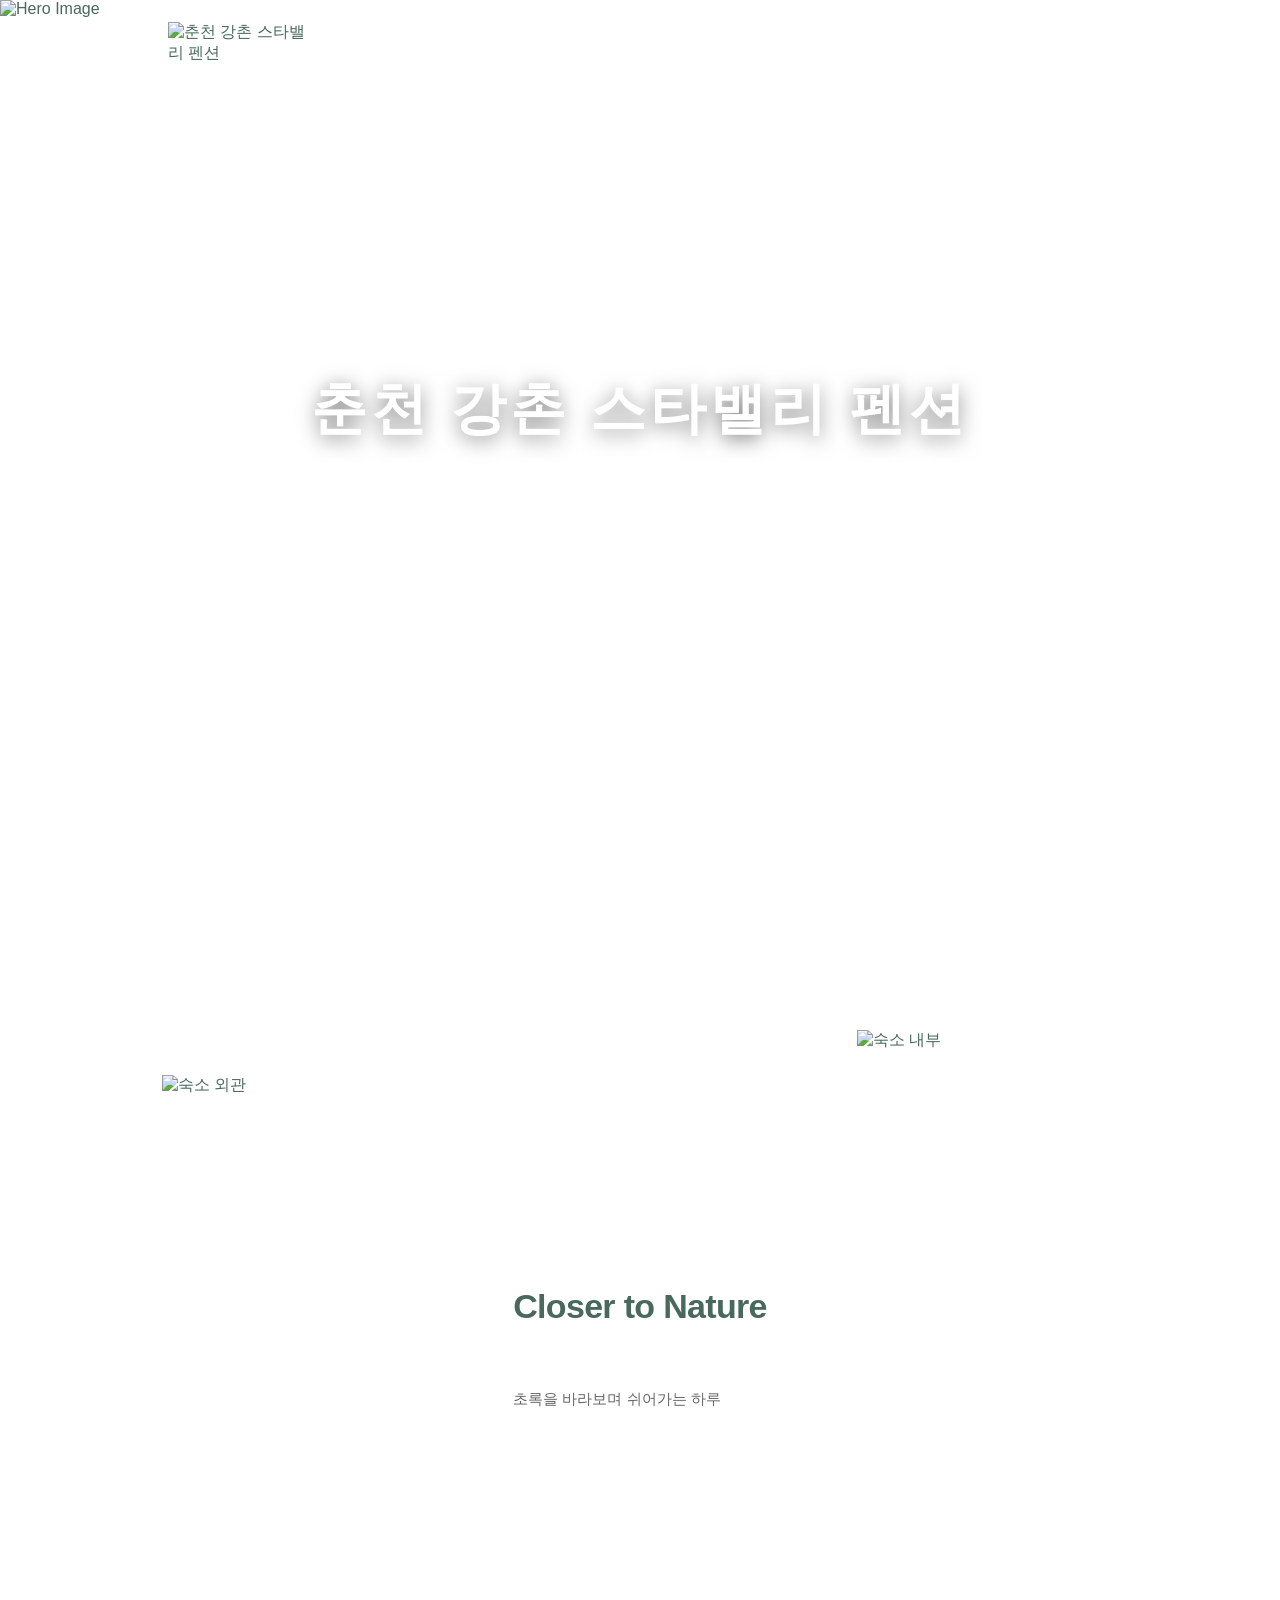
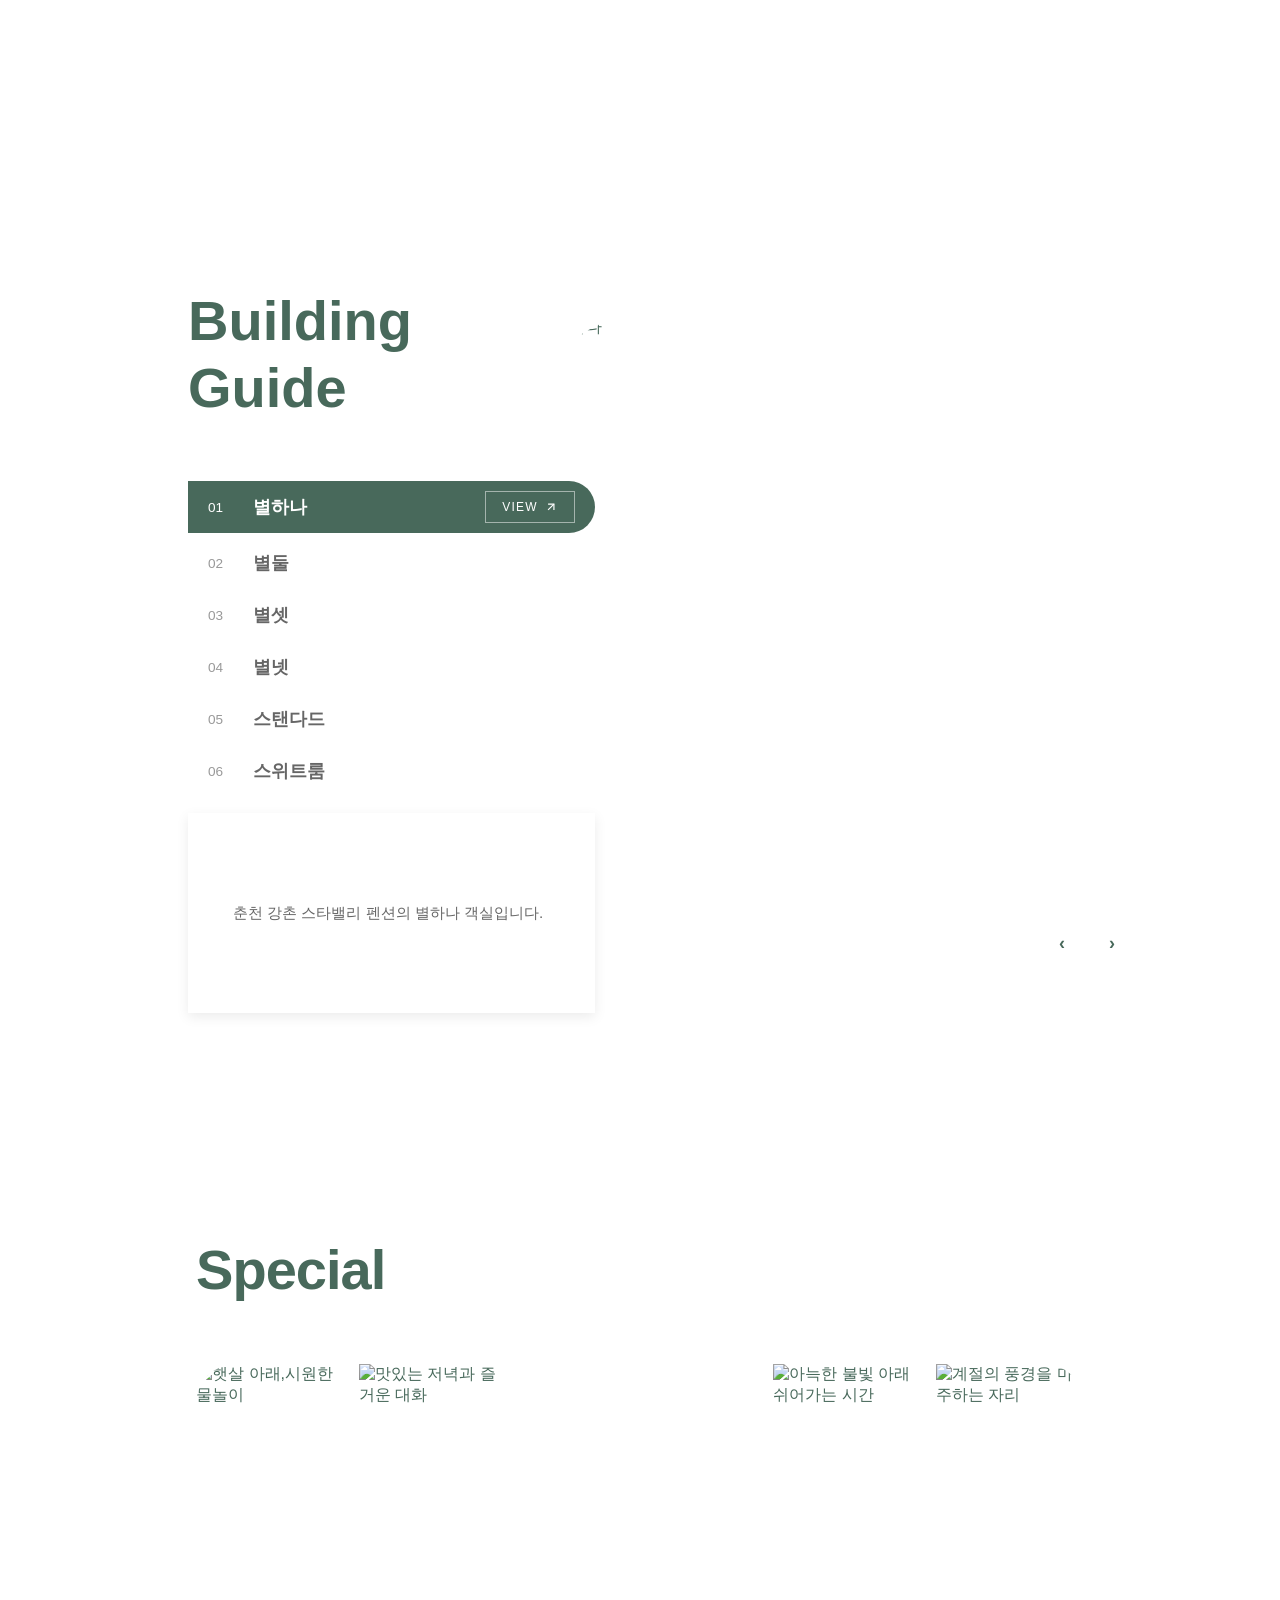
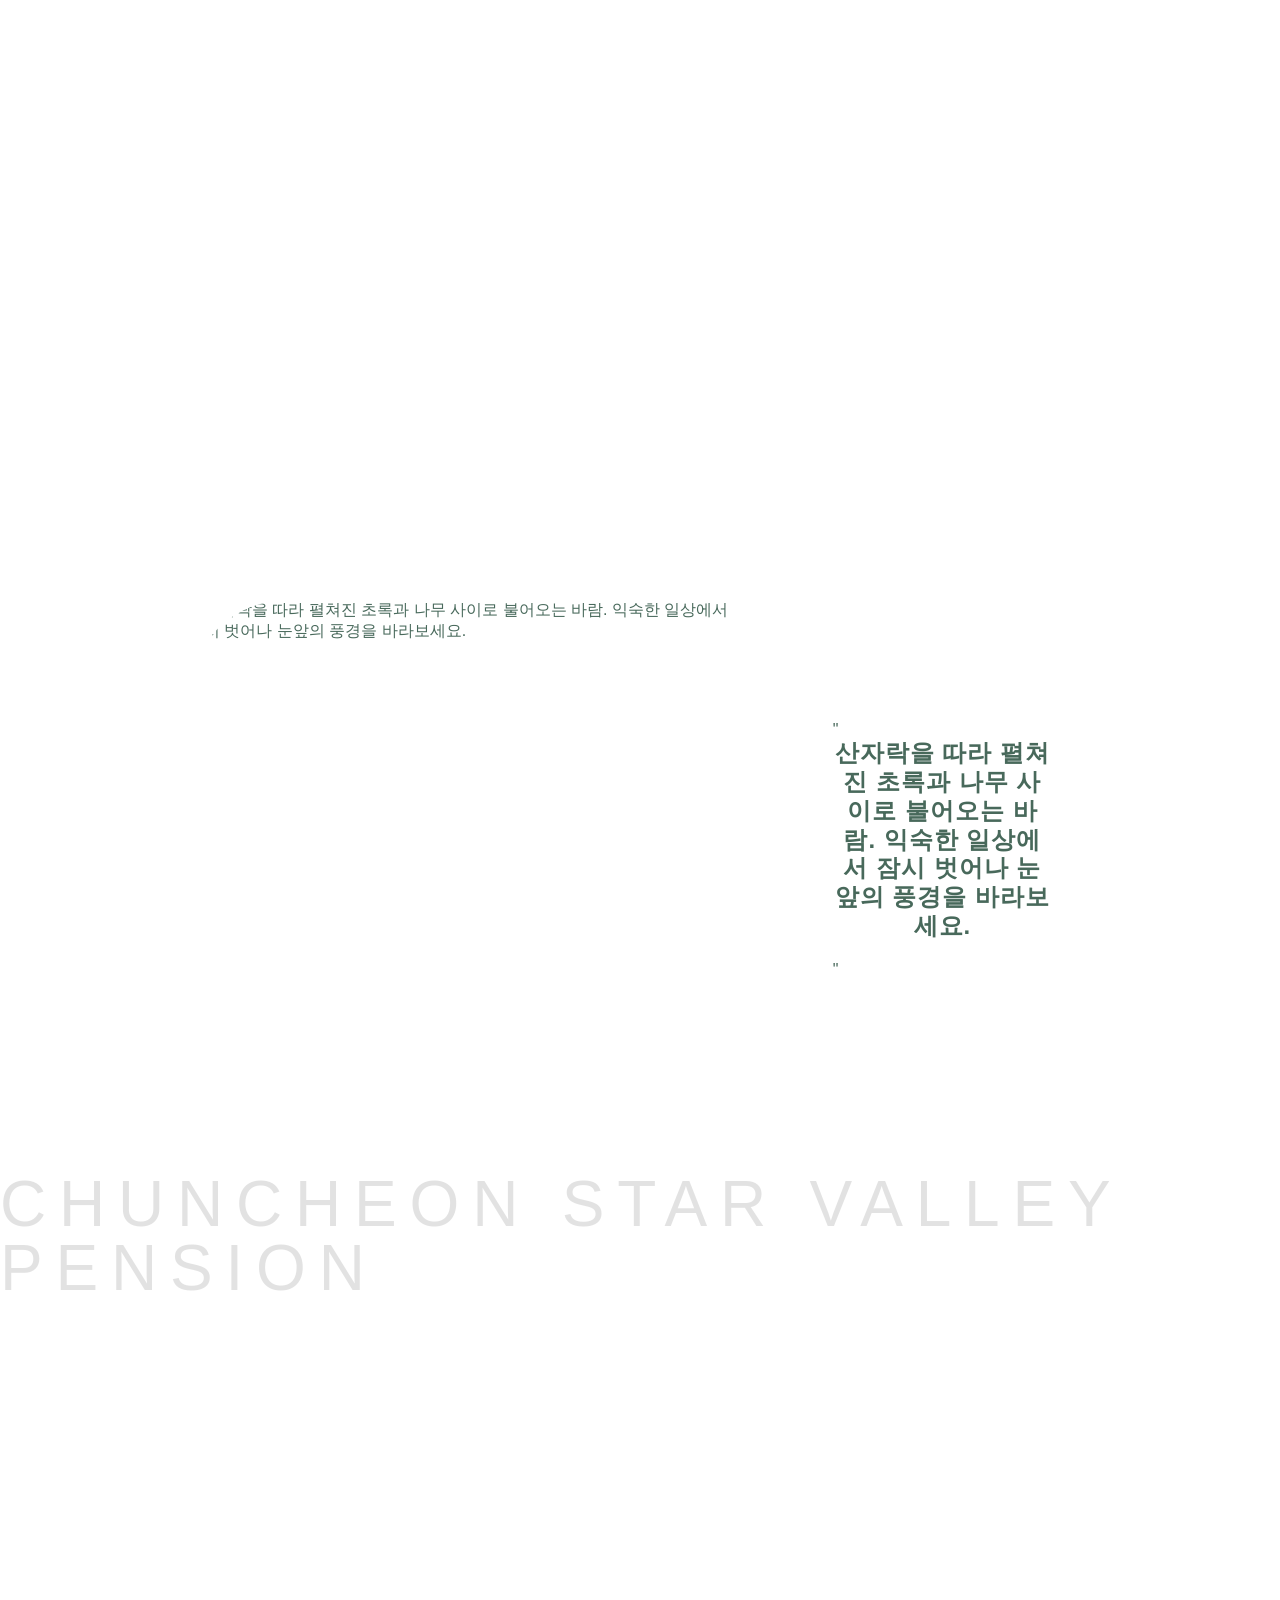
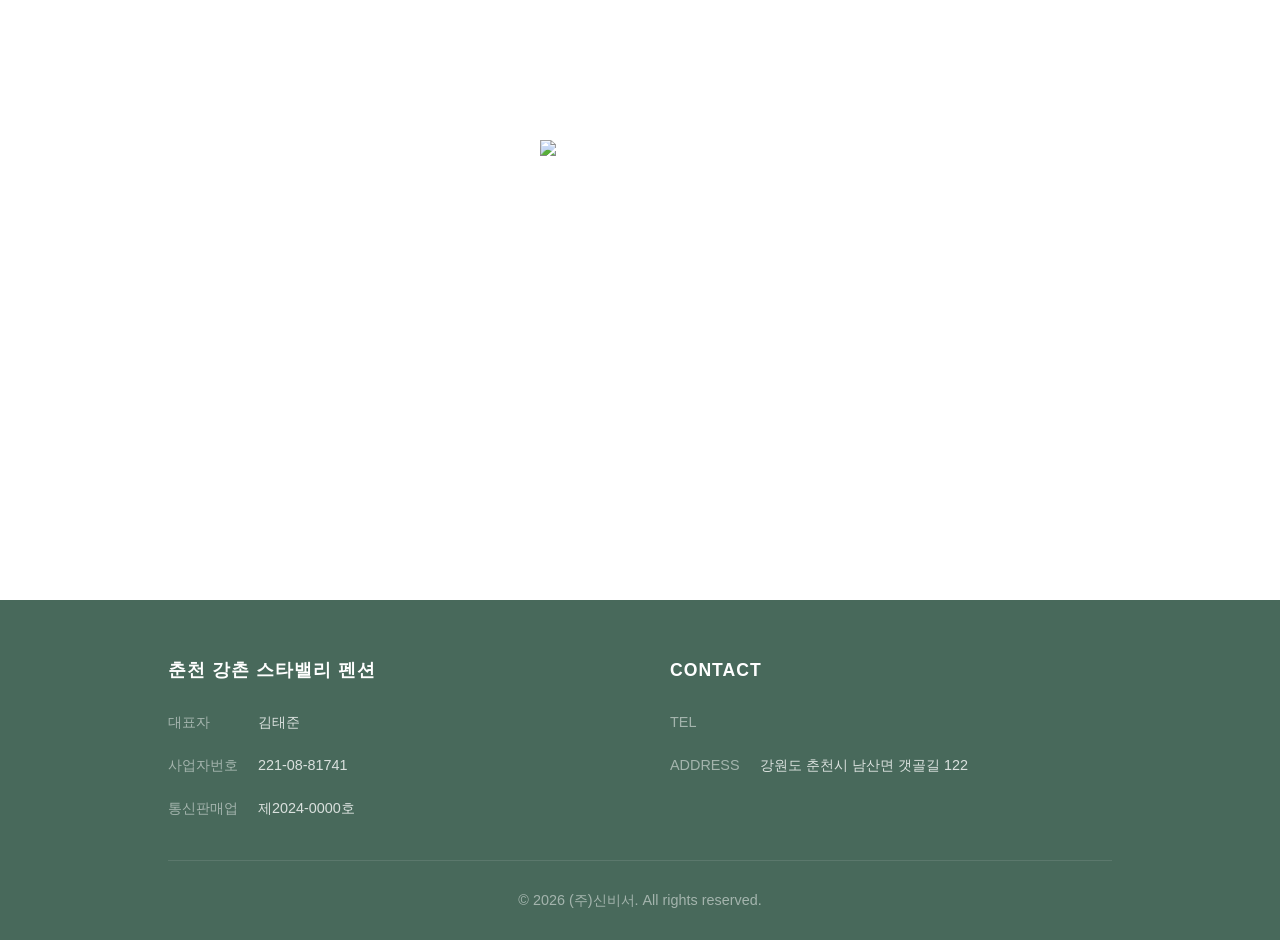
==== index.html @ 16bdb4c7 "Deploy site files" ====
<!DOCTYPE html>
<html lang="ko">
<head>
    <meta charset="UTF-8">
    <meta name="viewport" content="width=device-width, initial-scale=1.0">
    <title>춘천 강촌 스타밸리 펜션 - 홈</title>
    <meta name="description" content="넓은 야외 수영장과 독채 바베큐 시설을 갖추어, 가족이나 연인, 단체 모임 모두가 유로운 휴식을 즐길 수 있는 강촌 휴양 펜션, 춘천 강촌스타">
    <meta name="keywords" content="">
    <!-- Preload critical resources -->
    <link rel="preload" href="styles/common.css" as="style">
    <link rel="preload" href="styles/index.css" as="style">

    <!-- Stylesheets -->
    <link rel="stylesheet" href="styles/common.css">
    <link rel="stylesheet" href="styles/index.css">
    <link rel="stylesheet" href="styles/theme.css">
    <link rel="stylesheet" href="styles/popup.css">

  <!-- Open Graph Meta Tags for Social Media -->
  <meta property="og:type" content="website" />
  <meta property="og:title" content="춘천 강촌 스타밸리 펜션 - 홈" />
  <meta property="og:description" content="넓은 야외 수영장과 독채 바베큐 시설을 갖추어, 가족이나 연인, 단체 모임 모두가 유로운 휴식을 즐길 수 있는 강촌 휴양 펜션, 춘천 강촌스타" />
  <meta property="og:image" content="https://bookingplay-media.s3.amazonaws.com/item_images/2026/10/29/dr4b1Txm3DKJ.jpg" />
  <meta property="og:url" content="https://starvalley.kr" />

  <!-- Twitter Card Meta Tags -->
  <meta name="twitter:card" content="summary_large_image" />
  <meta name="twitter:title" content="춘천 강촌 스타밸리 펜션 - 홈" />
  <meta name="twitter:description" content="넓은 야외 수영장과 독채 바베큐 시설을 갖추어, 가족이나 연인, 단체 모임 모두가 유로운 휴식을 즐길 수 있는 강촌 휴양 펜션, 춘천 강촌스타" />
  <meta name="twitter:image" content="https://bookingplay-media.s3.amazonaws.com/item_images/2026/10/29/dr4b1Txm3DKJ.jpg" />
  <meta name="naver-site-verification" content="297ee3b258ca4d5e7b460227dcd4e151d84960c4" />
</head>
<body>
    <!-- Include Header -->
    <div id="header-placeholder"></div>

    <!-- Section Navigation -->
    <nav class="section-nav">
        <button class="section-dot active" data-section="0" aria-label="Hero Section"></button>
        <button class="section-dot" data-section="1" aria-label="Essence Section"></button>
        <button class="section-dot" data-section="2" aria-label="Room Preview"></button>
        <button class="section-dot" data-section="3" aria-label="Special Offers"></button>
        <button class="section-dot" data-section="4" aria-label="Signature"></button>
        <button class="section-dot" data-section="5" aria-label="Closing"></button>
    </nav>

    <!-- Mobile Floating Book Now Button -->
    <button class="mobile-floating-book-btn" aria-label="Book Now">
        <svg width="24" height="24" viewBox="0 0 24 24" fill="none" xmlns="http://www.w3.org/2000/svg">
            <rect x="3" y="4" width="18" height="18" rx="2" stroke="currentColor" stroke-width="2"/>
            <path d="M3 9H21" stroke="currentColor" stroke-width="2"/>
            <path d="M8 2V6" stroke="currentColor" stroke-width="2" stroke-linecap="round"/>
            <path d="M16 2V6" stroke="currentColor" stroke-width="2" stroke-linecap="round"/>
        </svg>
    </button>

    <!-- 메인 소개 섹션 custom-field -->
    <section class="hero-section">
        <!-- Background Images Slider with Fade Animation -->
        <div class="hero-background">
            <div class="hero-slider" id="hero-slider">
                <!-- Hero slides will be dynamically generated here -->
            </div>
            <div class="hero-image-overlay"></div>
        </div>
        <!-- Hero Content -->
        <div class="hero-content" id="hero-content">
            <div class="hero-text">
                <div class="brand-name" id="brand-name">
                    <h4 class="brand-title" data-property-name></h4>
                    <div class="brand-divider"></div>
                    <p class="brand-subtitle" data-property-name-en></p>
                </div>
            </div>
        </div>
        <div class="hero-slider-progress">
            <div class="hero-slider-nav">
                <button class="hero-slider-arrow prev" id="hero-prev"></button>
                <span class="hero-slider-current">01</span>
                <div class="hero-slider-line">
                    <div class="hero-slider-line-fill"></div>
                </div>
                <span class="hero-slider-total">03</span>
                <button class="hero-slider-arrow next" id="hero-next"></button>
            </div>
        </div>
    </section>

    <!-- 핵심 메세지 섹션 custom-field -->
    <section class="essence-section main-content-fade-in">
        <div class="essence-wrapper">
            <!-- Left Large Image -->
            <div class="essence-left-image" data-essence-image-0>
                <img src="" alt="숙소 외관" loading="lazy">
            </div>

            <!-- Center Text Content -->
            <div class="essence-center-content">
                <h2 class="essence-title" data-essence-title></h2>
                <div class="essence-spacing"></div>
                <p class="essence-description" data-essence-description></p>
            </div>

            <!-- Right Top Small Image -->
            <div class="essence-right-image" data-essence-image-1>
                <img src="" alt="숙소 내부" loading="lazy">
            </div>
        </div>
    </section>

    <!-- 객실 프리뷰 섹션 -->
    <section class="room-preview-section main-content-fade-in">
        <div class="room-preview-container">
            <div class="room-preview-left">
                <div class="room-preview-header">
                    <h2 class="room-preview-title" data-room-preview-title>Building Guide</h2>
                </div>
                <div class="room-tabs" data-room-tabs>
                    <!-- Room tabs will be dynamically generated here -->
                </div>
                <div class="room-tabs-descs" data-room-descriptions>
                    <!-- Room descriptions will be dynamically generated here -->
                </div>
            </div>
            <div class="room-preview-right">
                <div class="room-images" data-room-images>
                    <!-- Room image sliders will be dynamically generated here -->
                </div>
            </div>
        </div>
    </section>

    <!-- 갤러리 섹션 custom-field -->
    <section class="experience-gallery-section main-content-fade-in">
        <div class="experience-container">
            <!-- Title Area -->
            <div class="experience-header">
                <h2 class="experience-title" data-gallery-title>Special Offers</h2>
            </div>

            <!-- Images Accordion Area -->
            <div class="experience-images-wrapper" data-gallery-images>
                <!-- Gallery images will be dynamically generated here -->
            </div>
        </div>
    </section>

    <!-- 특색 섹션  custom-field -->
    <section class="signature-section main-content-fade-in">
        <div class="gallery-property-english-name" data-property-name-en></div>
        <div class="signature-container">
            <!-- Slider Wrapper -->
            <div class="signature-slider">
                <div class="signature-slider-track" data-signature-slides>
                    <!-- Signature slides will be dynamically generated here -->
                </div>
            </div>
        </div>
    </section>

    <!-- 마무리 섹션 custom-field -->
    <section class="index-closing">
        <img
             data-closing-image
             src=""
             alt="마무리 섹션 이미지"
             loading="lazy">
        <div class="index-closing-overlay">
            <div class="index-closing-text">
                <img data-closing-logo src="" alt="로고" class="closing-logo">
            </div>
        </div>
    </section>

    <!-- Popup System -->
    <div id="popup-container"></div>

    <!-- Include ImageWithFallback script -->
    <script src="js/image-with-fallback.js"></script>

    <!-- Preview Handler for Admin Integration -->
    <script src="js/preview-handler.js"></script>

    <!-- Image Helpers -->
    <script src="js/image-helpers.js"></script>

    <!-- Base Data Mapper -->
    <script src="js/data-mapper/core/base-mapper.js"></script>

    <!-- Index Page Mapper -->
    <script src="js/data-mapper/pages/index-mapper.js"></script>

    <!-- Header Footer Mapper -->
    <script src="js/data-mapper/pages/header-footer-mapper.js"></script>

    <!-- Header and Footer Loader -->
    <script src="js/header-footer-loader.js"></script>

    <!-- Page-specific script -->
    <script src="js/pages/index.js"></script>
    <script src="js/popup.js"></script>

</body>
</html>
---- styles/common.css ----
/* ===================================
   Common Styles - Used Across All Pages
   =================================== */

/* Reset & Base */
* {
    margin: 0;
    padding: 0;
    box-sizing: border-box;
}

html {
    scroll-behavior: smooth;
    overflow-x: hidden;
}

body {
    font-family: var(--font-ko-sub);
    font-weight: 400;
    color: var(--color-secondary);
    overflow-x: hidden;
    background: var(--color-primary);
    position: relative;
    z-index: 100;
}

/* Remove header cover during loading */
body::before {
    content: '';
    position: fixed;
    top: 0;
    left: 0;
    right: 0;
    height: 100px;
    background: transparent;
    z-index: 500;
    pointer-events: none;
    opacity: 0;
    transition: opacity 0.3s ease;
}


/* Common Hero Styles */
.hero-title,
.hero-subtitle {
    font-family: var(--font-en-main);
    font-size: 1rem;
    font-weight: 400;
    letter-spacing: 0.2em;
    color: white;
    margin: 0;
    opacity: 0.8;
    text-shadow: 0 2px 10px rgba(0, 0, 0, 0.3);
}

/* Hero Scroll Down Arrow */
.hero-scroll-down {
    position: absolute;
    bottom: 30px;
    left: 50%;
    transform: translateX(-50%);
    z-index: 3;
    cursor: pointer;
    display: flex;
    flex-direction: column;
    align-items: center;
    gap: 8px;
    color: white;
    opacity: 0.8;
    transition: opacity 0.3s ease;
}

.hero-scroll-down:hover {
    opacity: 1;
}

.hero-scroll-down .scroll-text {
    font-family: var(--font-en-main);
    font-size: 0.8rem;
    letter-spacing: 0.1em;
    text-shadow: 0 2px 10px rgba(0, 0, 0, 0.3);
}

.hero-scroll-down .scroll-arrow {
    width: 24px;
    height: 24px;
    stroke: currentColor;
    stroke-width: 2;
    fill: none;
    animation: bounce 2s infinite;
}

@keyframes bounce {
    0%, 20%, 50%, 80%, 100% {
        transform: translateY(0);
    }
    40% {
        transform: translateY(-8px);
    }
    60% {
        transform: translateY(-4px);
    }
}

/* Typography */
h1, h2, h3, h4, h5, h6 {
    font-family: var(--font-ko-main);
    font-weight: 700;
    line-height: 1.2;
}

a {
    text-decoration: none;
    color: inherit;
    transition: opacity 0.3s ease;
}

a:hover {
    opacity: 0.8;
}

/* 데이터 로드 전 빈 이미지 완전히 숨김 (깜빡임 방지) */
img[src=""],
img:not([src]) {
  display: none !important;
}

img {
    max-width: 100%;
    height: auto;
    display: block;
}


/* Common Layout Classes */
.page-content {
    width: 100%;
    overflow: hidden;
}

.section-container {
    max-width: 80%;
    margin: 0 auto;
    padding: 0 20px;
}

.section-header {
    text-align: center;
    margin-bottom: 60px;
}

.section-divider {
    width: 60px;
    height: 1px;
    background: var(--color-secondary);
    margin: 0 auto 30px;
}

.section-title {
    font-family: var(--font-ko-main);
    font-size: 1.8rem;
    font-weight: 700;
    letter-spacing: 0.05em;
    color: var(--color-secondary);
    margin: 0 0 20px 0;
}

.section-description {
    font-family: var(--font-ko-sub);
    font-size: 1.1rem;
    color: #666;
    line-height: 1.8;
    max-width: 800px;
    margin: 0 auto;
}

/* Buttons */
.btn {
    display: inline-block;
    padding: 12px 30px;
    background: var(--color-secondary);
    color: var(--color-primary);
    border: none;
    border-radius: 4px;
    font-size: 1rem;
    letter-spacing: 0.1em;
    text-transform: uppercase;
    cursor: pointer;
    transition: all 0.3s ease;
}

.btn:hover {
    background: #555;
    transform: translateY(-2px);
}

.btn-outline {
    background: transparent;
    border: 2px solid var(--color-secondary);
    color: var(--color-secondary);
}

.btn-outline:hover {
    background: var(--color-secondary);
    color: var(--color-primary);
}

.btn-outline-white {
    padding: 15px 40px;
    background: transparent;
    color: white;
    border: 2px solid white;
    font-size: 1rem;
    font-weight: 600;
    letter-spacing: 1px;
    text-transform: uppercase;
    cursor: pointer;
    transition: all 0.3s ease;
    outline: none;
}

.btn-outline-white:hover {
    background: white;
    color: var(--color-secondary);
    transform: translateY(-2px);
}

/* Utility Classes */
.text-center {
    text-align: center;
}

.text-left {
    text-align: left;
}

.text-right {
    text-align: right;
}

.mt-1 { margin-top: 1rem; }
.mt-2 { margin-top: 2rem; }
.mt-3 { margin-top: 3rem; }
.mt-4 { margin-top: 4rem; }
.mt-5 { margin-top: 5rem; }

.mb-1 { margin-bottom: 1rem; }
.mb-2 { margin-bottom: 2rem; }
.mb-3 { margin-bottom: 3rem; }
.mb-4 { margin-bottom: 4rem; }
.mb-5 { margin-bottom: 5rem; }

.pt-1 { padding-top: 1rem; }
.pt-2 { padding-top: 2rem; }
.pt-3 { padding-top: 3rem; }
.pt-4 { padding-top: 4rem; }
.pt-5 { padding-top: 5rem; }

.pb-1 { padding-bottom: 1rem; }
.pb-2 { padding-bottom: 2rem; }
.pb-3 { padding-bottom: 3rem; }
.pb-4 { padding-bottom: 4rem; }
.pb-5 { padding-bottom: 5rem; }

/* Hide/Show Classes */
.hidden {
    display: none !important;
}

.visible {
    display: block !important;
}

.invisible {
    visibility: hidden;
}

/* Loading States */
.loading {
    position: relative;
    pointer-events: none;
    opacity: 0.6;
}

.loading::after {
    content: '';
    position: absolute;
    top: 50%;
    left: 50%;
    transform: translate(-50%, -50%);
    width: 30px;
    height: 30px;
    border: 3px solid #ddd;
    border-top-color: var(--color-secondary);
    border-radius: 50%;
    animation: spin 0.8s linear infinite;
}

@keyframes spin {
    to {
        transform: translate(-50%, -50%) rotate(360deg);
    }
}

/* Responsive Grid */
.grid {
    display: grid;
    gap: 30px;
}

.grid-cols-2 {
    grid-template-columns: repeat(2, 1fr);
}

.grid-cols-3 {
    grid-template-columns: repeat(3, 1fr);
}

.grid-cols-4 {
    grid-template-columns: repeat(4, 1fr);
}

/* Media Queries */
@media (max-width: 1024px) {
    .section-title {
        font-size: 2rem;
    }

    .section-description {
        font-size: 1rem;
    }

    /* Mobile font size will be handled by specific page CSS files */
}

@media (max-width: 768px) {
    .section-container {
        max-width: 100%;
        padding: 0 15px;
    }

    .section-header {
        margin-bottom: 40px;
    }

    .section-title {
        font-size: 1.8rem;
    }

    .grid-cols-3,
    .grid-cols-4 {
        grid-template-columns: repeat(2, 1fr);
    }
}

@media (max-width: 480px) {
    .section-title {
        font-size: 1.5rem;
    }

    .grid-cols-2,
    .grid-cols-3,
    .grid-cols-4 {
        grid-template-columns: 1fr;
    }
}

/* ===================================
   Hero Slider Progress - Shared Component
   =================================== */

/* Slider Progress Bar */
.hero-slider-progress {
    position: absolute;
    bottom: 60px;
    left: 50%;
    transform: translateX(-50%);
    display: flex;
    align-items: center;
    gap: 20px;
    z-index: 10;
    color: white;
    font-size: 14px;
    font-weight: 500;
    letter-spacing: 1px;
}

.hero-slider-current,
.hero-slider-total {
    font-family: var(--font-ko-sub);
    opacity: 0.9;
}

.hero-slider-line {
    width: 100px;
    height: 1px;
    background: rgba(255, 255, 255, 0.3);
    position: relative;
    overflow: hidden;
}

.hero-slider-line-fill {
    position: absolute;
    left: 0;
    top: 0;
    height: 100%;
    width: 0%;
    background: white;
    transition: width 4000ms linear;
}

/* Hero Slider Navigation Arrows */
.hero-slider-nav {
    display: flex;
    align-items: center;
    gap: 15px;
}

.hero-slider-arrow {
    background: transparent;
    border: none;
    color: white;
    font-size: 18px;
    cursor: pointer;
    padding: 8px;
    transition: all 0.3s ease;
    opacity: 0.7;
    user-select: none;
}

.hero-slider-arrow:hover {
    opacity: 1;
    transform: scale(1.1);
}

.hero-slider-arrow:active {
    transform: scale(0.95);
}

.hero-slider-arrow.prev::before {
    content: '‹';
}

.hero-slider-arrow.next::before {
    content: '›';
}

.hero-content {
    position: absolute;
    bottom: 85px;
    left: 50%;
    transform: translateX(-50%);
    z-index: 3;
    text-align: center;
    color: white;
    padding: 0 40px;
}

/* ===================================
   Common Typography Styles
   =================================== */

.facility-number {
    font-family: var(--font-ko-main);
    font-size: 1.1rem;
    font-weight: 400;
    color: color-mix(in srgb, var(--color-secondary) 70%, transparent);
    letter-spacing: 0.2em;
    text-transform: uppercase;
}

/* ===================================
   Page Load Animation
   =================================== */

/* Smooth fade-in for main content - 임시 비활성화 */
.main-content-fade-in {
    opacity: 1 !important;
    transform: translateY(0) !important;
}

.main-content-fade-in.animate {
    opacity: 1;
    transform: translateY(0);
}

/* Initial page fade in */
body {
    opacity: 0;
    animation: pageLoadFadeIn 0.8s ease-out forwards;
    animation-delay: 0.1s;
}

@keyframes pageLoadFadeIn {
    from {
        opacity: 0;
    }
    to {
        opacity: 1;
    }
}

.gallery-property-english-name {
    font-family: var(--font-en-main);
    font-size: 4rem;
    font-weight: 400;
    color: rgba(160, 160, 160, 0.3);
    text-transform: uppercase;
    letter-spacing: 0.2em;
    margin-top: 50px;
    line-height: 1;
}

/* Empty Image Placeholder - 모든 페이지 공통 */
.empty-image-placeholder {
    border: 2px dashed #9ca3af !important;
    border-radius: 0.75rem !important;
    background: #d1d5db !important;
}

/* Mobile Floating Book Now Button */
.mobile-floating-book-btn {
    display: none;
    position: fixed;
    bottom: 24px;
    right: 24px;
    width: 56px;
    height: 56px;
    border-radius: 50%;
    background: var(--color-secondary);
    opacity: 0.5;
    color: white;
    border: none;
    box-shadow: 0 4px 12px rgba(0, 0, 0, 0.15);
    cursor: pointer;
    z-index: 999;
    transition: all 0.3s ease;
}

.mobile-floating-book-btn:hover {
    opacity: 0.7;
    transform: scale(1.1);
    box-shadow: 0 6px 20px rgba(0, 0, 0, 0.2);
}

.mobile-floating-book-btn:active {
    transform: scale(0.95);
}

.mobile-floating-book-btn svg {
    width: 24px;
    height: 24px;
}

/* Show only on mobile */
@media screen and (max-width: 768px) {
    .mobile-floating-book-btn {
        display: flex;
        align-items: center;
        justify-content: center;
    }
}
---- styles/index.css ----
/* ===================================
   Index Page Specific Styles
   =================================== */

/* ===================================
   Section Navigation
   =================================== */

.section-nav {
    position: fixed;
    right: 60px;
    top: 50%;
    transform: translateY(-50%);
    display: flex;
    flex-direction: column;
    gap: 15px;
    z-index: 100;
}

.section-dot {
    width: 12px;
    height: 12px;
    border-radius: 50%;
    background: transparent;
    border: 2px solid rgba(255, 255, 255, 0.5);
    cursor: pointer;
    transition: all 0.3s ease;
    padding: 0;
    position: relative;
}

.section-dot:hover {
    background: rgba(255, 255, 255, 0.3);
    transform: scale(1.2);
}

.section-dot.active {
    background: white;
    border-color: white;
}

/* Dark dots for light sections */
.section-nav.dark .section-dot {
    border-color: rgba(0, 0, 0, 0.3);
}

.section-nav.dark .section-dot.active {
    background: var(--color-secondary);
    border-color: var(--color-secondary);
}

@media (max-width: 1024px) {
    .section-nav {
        display: none !important;
    }
}

@media (max-width: 768px) {
    .section-dot {
        width: 10px;
        height: 10px;
    }
}

/* ===================================
   Hero Section with Animation Effects
   =================================== */

.hero-section {
    position: relative;
    width: 100%;
    height: 100vh;
    min-height: 100vh;
    overflow: hidden;
    background: var(--color-primary);
}
/* Background Slider with Fade */
.hero-background {
    position: absolute;
    top: 0;
    left: 0;
    width: 100%;
    height: 100%;
    z-index: 1;
}

.hero-slider {
    position: relative;
    width: 100%;
    height: 100%;
}

.hero-slide {
    position: absolute;
    top: 0;
    left: 0;
    width: 100%;
    height: 100%;
    opacity: 0;
    transition: opacity 2s ease-in-out;
}

.hero-slide.active {
    opacity: 1;
}

.hero-slide img {
    width: 100%;
    height: 100%;
    object-fit: cover;
}

.hero-image-overlay {
    position: absolute;
    top: 0;
    left: 0;
    width: 100%;
    height: 100%;
    z-index: 2;
}

.hero-image {
    width: 100%;
    height: 100%;
    object-fit: cover;
}

/* Hero Content (appears after animations) - Index Page Specific */
.hero-section .hero-content {
    position: absolute;
    top: 0;
    left: 0;
    bottom: auto;
    right: auto;
    width: 100%;
    height: 100%;
    z-index: 5;
    display: flex;
    align-items: center;
    justify-content: center;
    text-align: center;
    transform: none;
    padding: 2rem;
}

/* Index Page Hero Text Specific */
.hero-section .hero-text {
    display: flex;
    flex-direction: column;
    align-items: center;
    justify-content: center;
    width: 100%;
    text-align: center !important;
}

/* Index Page Brand Name Specific */
.hero-section .brand-name {
    display: flex;
    flex-direction: column;
    align-items: center;
    text-align: center;
    width: 100%;
}

/* Override for Index Page Hero Text */
.hero-section .hero-content .hero-text {
    text-align: center !important;
    padding: 2rem 1rem;
    display: flex !important;
    flex-direction: column !important;
    align-items: center !important;
    justify-content: center !important;
    width: 100% !important;
}

.brand-name {
    margin-bottom: 2rem;
    opacity: 0;
    transform: scale(0.8);
    animation: brandFadeIn 1.2s ease-out forwards;
    animation-delay: 0.3s;
}

.brand-title {
    font-family: var(--font-ko-main);
    font-size: clamp(2rem, 5vw, 3.5rem);
    font-weight: 600;
    letter-spacing: 4px;
    color: #fff;
    margin: 0;
    text-transform: uppercase;
    text-shadow: 0 4px 20px rgba(0, 0, 0, 0.5);
}

.brand-divider {
    width: 80px;
    height: 1px;
    background: linear-gradient(90deg, transparent, rgba(255, 255, 255, 0.8), transparent);
    margin: 1rem auto;
}

.brand-subtitle {
    font-size: clamp(0.8rem, 1.5vw, 1rem);
    letter-spacing: 0.3em;
    color: rgba(255, 255, 255, 0.8);
    text-transform: uppercase;
    margin: 0;
}

.tagline {
    opacity: 0;
    transform: translateY(30px);
    animation: slideInFade 1.5s ease-out forwards;
    animation-delay: 1.5s;
}

.tagline-main {
    font-size: clamp(1.2rem, 3vw, 2rem);
    color: rgba(255, 255, 255, 0.9);
    margin: 0 0 0.5rem 0;
    font-weight: 400;
    line-height: 1.4;
}

.tagline-sub {
    font-size: clamp(0.9rem, 2vw, 1.1rem);
    color: rgba(255, 255, 255, 0.7);
    margin: 0;
    line-height: 1.6;
}


/* Keyframe Animations */
@keyframes brandFadeIn {
    0% {
        opacity: 0;
        transform: scale(0.8);
    }
    100% {
        opacity: 1;
        transform: scale(1);
    }
}

@keyframes dividerExpand {
    0% {
        width: 0;
        opacity: 0;
    }
    100% {
        width: 100px;
        opacity: 1;
    }
}

@keyframes fadeInUp {
    0% {
        opacity: 0;
        transform: translateY(20px);
    }
    100% {
        opacity: 1;
        transform: translateY(0);
    }
}

@keyframes overlayFade {
    0% {
        opacity: 1;
    }
    100% {
        opacity: 0.3;
    }
}

@keyframes imageReveal {
    0% {
        opacity: 0;
        transform: scale(1.1);
    }
    100% {
        opacity: 1;
        transform: scale(1);
    }
}

@keyframes contentFadeIn {
    0% {
        opacity: 0;
    }
    100% {
        opacity: 1;
    }
}

/* Slider Progress Bar */
.hero-slider-progress {
    position: absolute;
    bottom: 60px;
    left: 50%;
    transform: translateX(-50%);
    display: flex;
    align-items: center;
    gap: 20px;
    z-index: 10;
    color: white;
    font-size: 14px;
    font-weight: 500;
    letter-spacing: 1px;
}

.hero-slider-current,
.hero-slider-total {
    font-family: var(--font-ko-sub);
    opacity: 0.9;
}

.hero-slider-line {
    width: 100px;
    height: 1px;
    background: rgba(255, 255, 255, 0.3);
    position: relative;
    overflow: hidden;
}

.hero-slider-line-fill {
    position: absolute;
    left: 0;
    top: 0;
    height: 100%;
    width: 0%;
    background: white;
    transition: width 5s linear;
}

@keyframes slideInFade {
    0% {
        opacity: 0;
        transform: translateY(30px);
    }
    100% {
        opacity: 1;
        transform: translateY(0);
    }
}

/* Quick animations for navigation returns */
@keyframes fadeInQuick {
    0% {
        opacity: 0;
    }
    100% {
        opacity: 1;
    }
}

@keyframes slideInQuick {
    0% {
        opacity: 0;
        transform: translateY(20px);
    }
    100% {
        opacity: 1;
        transform: translateY(0);
    }
}


/* ===================================
   Room Preview Section - Tab Layout
   =================================== */

.room-preview-section {
    overflow: hidden;
    height: auto;
    min-height: auto;
    display: flex;
    align-items: center;
    padding: 80px 0;
    box-sizing: border-box;
    background: var(--color-primary);
    height: 100vh;
}

.room-preview-container {
    max-width: 80%;
    margin: 0 auto;
    padding: 0 60px;
    position: relative;
    display: flex;
    align-items: center;
    height: 100%;
    width: 100%;
}

.room-preview-left {
    width: 45%;
    position: relative;
    z-index: 2;
    padding-bottom: 0;
    display: flex;
    flex-direction: column;
    justify-content: center;
    opacity: 0;
    transform: translateX(-50px);
    transition: all 1s ease-out;
}

.room-preview-left.visible {
    opacity: 1;
    transform: translateX(0);
}

.room-preview-header {
    margin-bottom: 60px;
    padding: 0 40px 0 0;
}

.room-preview-title {
    font-family: var(--font-en-main);
    font-size: 3.5rem;
    font-weight: 700;
    margin-bottom: 20px;
    color: var(--color-secondary);
}

.room-preview-description {
    font-size: 1.1rem;
    color: #666;
    line-height: 1.6;
}

.room-tabs {
    display: flex;
    flex-direction: column;
    gap: 8px;
    margin-bottom: 20px;
}

.room-tab {
    display: flex;
    align-items: center;
    padding: 10px 20px;
    border: none;
    /* background: rgba(255, 255, 255, 0.7);
    backdrop-filter: blur(10px);
    box-shadow: 0 2px 10px rgba(0, 0, 0, 0.1); */
    background: none;
    cursor: pointer;
    transition: all 0.3s ease;
    text-align: left;
    position: relative;
    border-radius: 8px;
    -webkit-tap-highlight-color: transparent;
    touch-action: manipulation;
    user-select: none;
    -webkit-user-select: none;
}

.room-tab-number {
    font-size: 0.85rem;
    color: #999;
    margin-right: 20px;
    font-weight: 500;
    min-width: 25px;
}

.room-tab-name {
    font-family: var(--font-ko-sub);
    font-size: 1.1rem;
    font-weight: 600;
    color: #666;
    transition: color 0.3s ease;
}

.room-tab:hover {
    background: rgba(255, 255, 255, 0.9);
    transform: translateX(5px);
}

.room-tab.active {
    background: var(--color-secondary);
    border-color: #f0f0f0;
    border-radius: 0;
    border-top-right-radius: 50px;
    border-bottom-right-radius: 50px;
}

/* Disable hover effect on touch devices */
@media (hover: none) and (pointer: coarse) {
    .room-tab:hover {
        background: none;
        transform: none;
    }

    /* Only active state shows styling on mobile */
    .room-tab.active {
        background: var(--color-secondary);
        border-color: #f0f0f0;
        border-radius: 0;
        border-top-right-radius: 50px;
        border-bottom-right-radius: 50px;
    }
}

.room-tab.active .room-tab-number,
.room-tab.active .room-tab-name {
    color: #fff;
}

/* Room Tab Content */
.room-tab-content {
    display: flex;
    align-items: center;
}

/* Room Tab Detail Button */
.room-tab-detail-btn {
    display: none;
    align-items: center;
    justify-content: center;
    gap: 6px;
    padding: 8px 16px;
    background: transparent;
    color: #fff;
    border: 1px solid rgba(255, 255, 255, 0.5);
    border-radius: 0;
    font-family: var(--font-en-main);
    font-size: 0.75rem;
    font-weight: 400;
    text-transform: uppercase;
    letter-spacing: 0.1em;
    cursor: pointer;
    transition: all 0.3s ease;
    white-space: nowrap;
    margin-left: auto;
}

.room-tab.active .room-tab-detail-btn {
    display: inline-flex;
}

.room-tab-detail-btn:hover {
    background: rgba(255, 255, 255, 0.2);
    border-color: #fff;
}

.room-tab-detail-btn .btn-text {
    display: inline-block;
}

.room-tab-detail-btn .icon {
    width: 14px;
    height: 14px;
    stroke: currentColor;
    stroke-width: 2;
    fill: none;
    transition: transform 0.3s ease;
}

.room-tab-detail-btn:hover .icon {
    transform: translate(2px, -2px);
}

/* Room Descriptions Area */
.room-tabs-descs {
    position: relative;
    min-height: 200px;
    margin-top: 0;
    background: rgba(255, 255, 255, 0.7);
    backdrop-filter: blur(10px);
    padding: 80px 45px;
    border-radius: 0;
    display: flex;
    align-items: center;
    justify-content: center;
    box-shadow: 0 4px 12px rgba(0, 0, 0, 0.08);
    white-space: pre-line;
}

.room-tabs-descs::before {
    content: '';
    position: absolute;
    top: 10px;
    left: 10px;
    right: 10px;
    bottom: 10px;
    /* border: 1px solid #111; */
    border-radius: 4px;
    pointer-events: none;
}

.room-desc-item {
    position: absolute;
    opacity: 0;
    visibility: hidden;
    transition: opacity 0.3s ease, visibility 0.3s ease;
    text-align: left;
    width: 100%;
    padding: 0 45px;
}

.room-desc-item.active {
    opacity: 1;
    visibility: visible;
}

.room-desc-text {
    font-family: var(--font-ko-sub);
    font-size: 0.95rem;
    color: #666;
    line-height: 1.6;
    margin: 0;
}

.room-desc-divider {
    width: 60px;
    height: 1px;
    background: #ddd;
    margin: 0 0 20px 0;
}

.room-info {
    display: flex;
    flex-direction: column;
    gap: 12px;
    align-items: flex-start;
}

.room-info-item {
    display: flex;
    align-items: center;
    gap: 8px;
}

.room-info-label {
    font-size: 0.85rem;
    color: #999;
    font-weight: 500;
}

.room-info-label::after {
    content: ':';
    margin-left: 2px;
}

.room-info-value {
    font-size: 0.9rem;
    color: var(--color-secondary);
    font-weight: 500;
}

/* Right side - Images */
.room-preview-right {
    position: absolute;
    right: 0;
    top: 50%;
    transform: translateY(-50%) translateX(50px);
    width: 60%;
    height: 90%;
    max-height: 800px;
    overflow: hidden;
    opacity: 0;
    transition: all 1s ease-out 0.3s;
}

.room-preview-right.visible {
    opacity: 1;
    transform: translateY(-50%) translateX(0);
}

.room-images {
    position: relative;
    width: 100%;
    height: 100%;
    overflow: hidden;
}

.room-image-item {
    position: absolute;
    top: 0;
    left: 0;
    width: 100%;
    height: 100%;
    opacity: 0;
    visibility: hidden;
    transition: opacity 0.6s ease, visibility 0.6s ease;
}

.room-image-item.active {
    opacity: 1;
    visibility: visible;
}

/* Room Image Slider */
.room-image-slider {
    position: relative;
    width: 100%;
    height: 100%;
    overflow: hidden;
    border-radius: 12px;
}

.room-slide-track {
    position: relative;
    width: 100%;
    height: 100%;
}

.room-slide {
    position: absolute;
    top: 0;
    left: 0;
    width: 100%;
    height: 100%;
    opacity: 0;
    transition: opacity 0.5s ease;
}

.room-slide.active {
    opacity: 1;
}

.room-slide img {
    width: 100%;
    height: 100%;
    object-fit: cover;
}

/* Slider Controls */
.room-slider-controls {
    position: absolute;
    bottom: 20px;
    right: 20px;
    display: flex;
    gap: 10px;
    z-index: 10;
}

.room-slider-prev,
.room-slider-next {
    width: 40px;
    height: 40px;
    background: rgba(255, 255, 255, 0.9);
    border: none;
    border-radius: 50%;
    font-size: 18px;
    font-weight: bold;
    color: var(--color-secondary);
    cursor: pointer;
    display: flex;
    align-items: center;
    justify-content: center;
    transition: all 0.3s ease;
    backdrop-filter: blur(10px);
}

.room-slider-prev:hover,
.room-slider-next:hover {
    background: rgba(255, 255, 255, 1);
    transform: scale(1.1);
}

.room-image-item img {
    width: 100%;
    height: 100%;
    object-fit: cover;
    border-top-left-radius: 0;
    transition: border-radius 0.8s ease;
}


/* Mobile Responsive */
@media (max-width: 1024px) {
    .room-preview-container {
        min-height: 600px;
        padding: 0 40px;
    }

    .room-preview-left {
        width: 50%;
        padding-bottom: 40px;
    }

    .room-preview-right {
        width: 60%;
    }

    .room-preview-header {
        padding: 0 30px;
    }

    .room-tabs {
        gap: 12px;
    }

    .room-tab {
        padding: 12px 18px;
    }

    .room-tab-detail-btn {
        padding: 6px 12px;
        font-size: 0.7rem;
    }

    .room-tab-detail-btn .icon {
        width: 12px;
        height: 12px;
    }

    .room-tabs-descs {
        padding: 30px;
        min-height: 90px;
    }

    .room-desc-item {
        padding: 0 30px;
    }

    .room-preview-title {
        font-size: 2.5rem;
    }
}

@media (max-width: 768px) {
    .room-preview-container {
        max-width: 95%;
        padding: 0 20px;
        flex-direction: column;
        align-items: stretch;
        min-height: auto;
    }

    .room-preview-left {
        width: 100%;
        padding-bottom: 0;
        z-index: 1;
    }

    .room-preview-right {
        position: relative;
        width: 100%;
        height: 400px;
        margin-top: 40px;
        transform: none;
    }

    .room-preview-header {
        padding: 0 20px;
        margin-bottom: 20px;
    }

    .room-tabs {
        gap: 10px;
        margin-bottom: 30px;
    }

    .room-tabs-descs {
        display: none;
    }

    .room-preview-title {
        font-size: 2rem;
    }

    .room-tab {
        padding: 10px 15px;
    }

    .room-tab-detail-btn {
        padding: 5px 10px;
        font-size: 0.65rem;
        gap: 4px;
    }

    .room-tab-detail-btn .icon {
        width: 10px;
        height: 10px;
    }

    .room-tab-number {
        font-size: 0.8rem;
        margin-right: 15px;
    }

    .room-tab-name {
        font-size: 1rem;
    }

    .room-preview-right.visible {
    opacity: 1;
    transform: none !important;
    top: 0;
    }

    .gallery-property-english-name {
        display: none;
    }


    .signature-slide-title {
        font-size: 1.1rem !important;
    }
}

/* ===================================
   Essence Section - Three Column Layout
   =================================== */

.essence-section {
    height: 100vh;
    min-height: 100vh;
    display: flex;
    align-items: center;
    overflow: visible;
    padding: 0;
    background: var(--color-primary);
}

.essence-wrapper {
    position: relative;
    max-width: 80%;
    margin: 0 auto;
    padding: 0 20px;
    display: grid;
    grid-template-columns: 1fr 1.2fr 1fr;
    gap: 60px;
    align-items: center;
    min-height: 600px;
}

/* Left Large Image */
.essence-left-image {
    position: relative;
    opacity: 0;
    transform: translateX(-50px);
    transition: all 1s ease-out;
}

.essence-left-image.visible {
    opacity: 1;
    transform: translateX(0);
}

.essence-left-image img {
    width: 100%;
    height: 550px;
    object-fit: cover;
    display: block;
    border-top-left-radius: 0;
    transition: border-radius 0.8s ease;
}

/* Center Content */
.essence-center-content {
    text-align: left;
    padding: 0 30px;
    opacity: 0;
    transform: translateY(50px);
    transition: all 1s ease-out 0.2s;
}

.essence-center-content.visible {
    opacity: 1;
    transform: translateY(0);
}

.essence-title {
    font-family: var(--font-en-main);
    font-size: 34px;
    font-weight: 700;
    line-height: 1.1;
    color: var(--color-secondary);
    margin-bottom: 60px;
    letter-spacing: -0.02em;
    white-space: pre-line;
}

.essence-spacing {
    margin-bottom: 40px;
}

.essence-subtitle {
    font-size: 1.8rem;
    font-weight: 700;
    margin-bottom: 25px;
    color: #111;
}

.essence-description {
    font-size: 0.95rem;
    line-height: 1.8;
    color: #666;
    font-weight: 400;
}

/* Right Top Small Image */
.essence-right-image {
    position: relative;
    align-self: flex-start;
    margin-top: -20px;
    opacity: 0;
    transform: translateX(50px);
    transition: all 1s ease-out 0.4s;
}

.essence-right-image.visible {
    opacity: 1;
    transform: translateX(0);
}

.essence-right-image img {
    width: 100%;
    height: 350px;
    object-fit: cover;
    display: block;
    border-top-right-radius: 0;
    transition: border-radius 0.8s ease;
}

/* Mobile Responsive */
@media (max-width: 1200px) {
    .essence-wrapper {
        grid-template-columns: 1fr;
        gap: 40px;
    }

    .essence-left-image {
        order: 1;
    }

    .essence-center-content {
        order: 2;
        padding: 0;
        text-align: center;
    }

    .essence-right-image {
        order: 3;
        margin-top: 0;
        width: 80%;
        margin: 0 auto;
    }

    .essence-left-image img {
        height: 400px;
    }

    .essence-right-image img {
        height: 300px;
    }
}

@media (max-width: 768px) {
    .essence-section {
        height: auto;
        min-height: auto;
        padding: 60px 0;
    }

    .essence-wrapper {
        max-width: 100%;
        gap: 30px;
    }

    .essence-left-image img {
        height: 300px;
    }

    .essence-title {
        font-size: 2rem;
        margin-bottom: 40px;
    }

    .essence-subtitle {
        font-size: 1.3rem;
        margin-bottom: 20px;
    }

    .essence-description {
        font-size: 0.9rem;
    }

    .essence-right-image {
        width: 100%;
    }

    .essence-right-image img {
        height: 250px;
    }
}

/* ===================================
   Experience Gallery Section
   =================================== */

.experience-gallery-section {
    position: relative;
    width: 100%;
    height: 100vh;
    min-height: 100vh;
    display: flex;
    align-items: center;
    background: var(--color-primary);
    padding: 0;
}

.experience-container {
    max-width: 80%;
    margin: 0 auto;
    padding: 0 60px;
}

/* Header Area */
.experience-header {
    margin-bottom: 60px;
    text-align: left;
    opacity: 0;
    transform: translateY(50px);
    transition: all 1s ease-out;
}

.experience-header.visible {
    opacity: 1;
    transform: translateY(0);
}

.experience-title {
    font-family: var(--font-en-main);
    font-size: 3.5rem;
    font-weight: 700;
    color: var(--color-secondary);
    margin-bottom: 20px;
    letter-spacing: -1px;
}

.experience-description {
    font-family: var(--font-en-main);
    font-size: 1.3rem;
    font-weight: 400;
    color: #666;
    line-height: 1.6;
}

/* Images Wrapper */
.experience-images-wrapper {
    position: relative;
    width: 100%;
    margin-top: 20px;
    display: flex;
    justify-content: space-between;
    height: 500px;
}

/* Left Accordion Group */
.experience-accordion-left {
    width: 35%;
    height: 100%;
    display: flex;
    gap: 15px;
    position: relative;
    transition: width 0.8s cubic-bezier(0.23, 1, 0.32, 1);
}

.experience-accordion-left:hover {
    width: 60%;
}


/* Right Accordion Group */
.experience-accordion-right {
    width: 35%;
    height: 100%;
    display: flex;
    gap: 15px;
    position: relative;
    transition: width 0.8s cubic-bezier(0.23, 1, 0.32, 1);
}

.experience-accordion-right:hover {
    width: 60%;
}


/* Accordion Item */
.experience-accordion-item {
    position: relative;
    flex: 1;
    overflow: hidden;
    cursor: pointer;
    transition: flex 0.8s cubic-bezier(0.23, 1, 0.32, 1);
    opacity: 0;
    transform: translateY(50px);
    transition: all 0.8s ease;
}

/* First accordion item border-radius when not expanded */
.experience-accordion-left .experience-accordion-item:first-child:not(:hover) {
    border-top-left-radius: 40px;
}


/* Accordion item border-radius when expanded (on hover) */
.experience-accordion-left .experience-accordion-item:nth-child(2):hover {
    border-top-right-radius: 40px;
}

.experience-accordion-right .experience-accordion-item:first-child:hover {
    border-top-left-radius: 40px;
}

/* Right accordion last item border-radius */
.experience-accordion-right .experience-accordion-item:last-child {
    border-top-right-radius: 40px;
}

.experience-accordion-item.visible {
    opacity: 1;
    transform: translateY(0);
}

/* Hover state - expand on hover */
.experience-accordion-item:hover {
    flex: 2.5;
}

.experience-accordion-item img {
    width: 100%;
    height: 100%;
    object-fit: cover;
    object-position: center;
    transition: transform 0.8s ease;
}

.experience-accordion-item:hover img {
    transform: scale(1.02);
}

/* Accordion Overlay */
.experience-accordion-overlay {
    position: absolute;
    bottom: 0;
    left: 0;
    right: 0;
    background: linear-gradient(to top, rgba(0,0,0,0.8) 0%, rgba(0,0,0,0.5) 50%, transparent 100%);
    padding: 45px 35px 35px;
    color: white;
    display: flex;
    flex-direction: column;
    justify-content: flex-end;
    min-height: 220px;
    transform: translateY(100%);
    transition: transform 0.5s ease;
}

.experience-accordion-item:hover .experience-accordion-overlay {
    transform: translateY(0);
}

.experience-accordion-overlay h4 {
    font-family: var(--font-ko-sub);
    font-size: 1.8rem;
    font-weight: 700;
    margin-bottom: 10px;
    letter-spacing: 1px;
    transform: translateY(20px);
    transition: transform 0.5s ease 0.1s;
}


.experience-accordion-item:hover .experience-accordion-overlay h4 {
    transform: translateY(0);
}


/* ===================================
   Signature Section - Slider Layout
   =================================== */

.signature-section {
    height: 100vh;
    min-height: 100vh;
    display: flex;
    align-items: center;
    background: var(--color-primary);
    padding: 0;
}

.signature-container {
    max-width: 80%;
    width: 100%;
    margin: 0 auto;
    padding: 0 60px;
    position: relative;
}

/* Slider Wrapper */
.signature-slider {
    position: relative;
    width: 100%;
    overflow: hidden;
}

/* Slider Track */
.signature-slider-track {
    position: relative;
    width: 100%;
    height: 500px;
}

/* Individual Slide */
.signature-slide {
    position: absolute;
    top: 0;
    left: 0;
    width: 100%;
    height: 100%;
    display: flex;
    align-items: center;
    gap: 60px;
    opacity: 0;
    transition: opacity 1s ease-in-out;
}

.signature-slide.active {
    opacity: 1;
}

/* Left Image Area */
.signature-slide-image {
    width: 65%;
    height: 100%;
    position: relative;
    overflow: hidden;
}

.signature-slide-image img {
    width: 100%;
    height: 100%;
    object-fit: cover;
    border-top-left-radius: 0;
    transition: border-radius 0.8s ease;
}

/* Right Text Area */
.signature-slide-content {
    width: 35%;
    padding: 60px 40px;
    display: flex;
    flex-direction: column;
    justify-content: center;
    position: relative;
    overflow: visible;
}

.signature-slide-title {
    font-family: var(--font-ko-main);
    font-size: 1.5rem;
    font-weight: 700;
    margin-bottom: 20px;
    line-height: 1.2;
    letter-spacing: 1px;
    text-align: center;
}

.signature-slide-description {
    font-family: var(--font-ko-sub);
    font-size: 0.9rem;
    color: #666;
    line-height: 1.8;
    margin-bottom: 30px;
}

.signature-slide-subtitle {
    font-size: 0.9rem;
    color: #999;
    letter-spacing: 1px;
    text-transform: uppercase;
}


/* Slider Controls */
.signature-slider-nav {
    display: flex;
    gap: 10px;
    justify-content: center;
    margin-top: 40px;
}

.signature-nav-dot {
    width: 12px;
    height: 12px;
    border-radius: 50%;
    background: #ddd;
    border: none;
    cursor: pointer;
    transition: background 0.3s ease;
}

.signature-nav-dot.active {
    background: var(--color-secondary);
}

.gallery-property-english-name {
    position: absolute;
    bottom:0;
}

/* Responsive */
@media (max-width: 768px) {
    .signature-section {
        height: auto;
        min-height: auto;
        padding: 60px 0;
    }

    .signature-container {
        max-width: 100%;
        padding: 0 20px;
    }

    .signature-slide {
        flex-direction: column;
        gap: 30px;
        height: auto;
        padding: 40px 0;
    }

    .signature-slide-image,
    .signature-slide-content {
        width: 100%;
    }

    .signature-slide-image {
        height: 300px;
    }

    .signature-slide-content {
        padding: 20px 0;
    }

    .signature-slide-title {
        font-size: 2rem;
    }
}

/* ===================================
   Closing Section
   =================================== */

.index-closing {
    position: relative;
    width: 100%;
    height: 100vh;
    min-height: 100vh;
    overflow: hidden;
}

.index-closing img {
    width: 100%;
    height: 100%;
    object-fit: cover;
    object-position: center;
}

/* Desktop: Fixed background attachment */
@media (min-width: 769px) {
    .index-closing img {
        position: fixed;
        top: 0;
        left: 0;
        z-index: -1;
    }
}

.index-closing-overlay {
    position: absolute;
    top: 0;
    left: 0;
    width: 100%;
    height: 100%;
    display: flex;
    align-items: center;
    justify-content: center;
}

.index-closing-text {
    text-align: center;
    color: #fff;
    padding: 2rem;
    display: flex;
    flex-direction: column;
    align-items: center;
    justify-content: center;
}

.index-closing-text .closing-logo {
    width: 200px !important;
    height: auto !important;
    object-fit: contain !important;
    max-width: 200px;
    z-index: 100 !important;
    position: relative !important;
    display: block !important;
    margin: 0 auto !important;
    opacity: 0;
    transform: translateY(50px);
    animation: logoFadeIn 1.5s ease-out 1s forwards;
}

@keyframes logoFadeIn {
    from {
        opacity: 0;
        transform: translateY(50px);
    }
    to {
        opacity: 1;
        transform: translateY(0);
    }
}

.index-closing-title {
    font-family: var(--font-ko-main);
    font-size: 2.5rem;
    font-weight: 700;
    letter-spacing: 0.1em;
    margin: 0 0 20px 0;
    color: white;
}

.index-closing-divider {
    width: 80px;
    height: 1px;
    background: rgba(255, 255, 255, 0.5);
    margin: 20px auto;
}

.index-closing-description {
    font-size: 1.1rem;
    line-height: 1.8;
    color: rgba(255, 255, 255, 0.9);
    max-width: 600px;
    margin: 0 auto 40px;
    margin-top: 20px;
}

/* ===================================
   Responsive Design
   =================================== */

@media (max-width: 768px) {
    .hero-section {
        height: 60vh;
        min-height: 60vh;
        padding: 60px 0;
    }

    .logo-text {
        font-size: clamp(2rem, 10vw, 4rem);
    }

    /* Experience Gallery Mobile */
    .experience-gallery-section {
        height: auto;
        min-height: auto;
        padding: 60px 0;
    }

    .experience-container {
        max-width: 100%;
        padding: 0 30px;
    }

    .experience-title {
        font-size: 2.5rem;
    }

    .experience-description {
        font-size: 1rem;
    }

    .experience-images-wrapper {
        flex-direction: column;
        gap: 15px;
        height: auto;
    }

    .experience-accordion-left,
    .experience-accordion-right {
        width: 100%;
        height: auto;
        flex-direction: column;
        gap: 15px;
        display: flex;
    }

    .experience-accordion-left:hover,
    .experience-accordion-right:hover {
        width: 100%;
    }

    .experience-accordion-item {
        height: 250px;
        flex: none;
    }

    .experience-accordion-item:hover {
        flex: none;
    }

    .experience-accordion-overlay {
        transform: translateY(0);
        position: absolute;
        bottom: 0;
        left: 0;
        right: 0;
        background: linear-gradient(to top, rgba(0,0,0,0.8) 0%, rgba(0,0,0,0.5) 50%, transparent 100%);
        min-height: auto;
        padding: 20px;
    }

    .experience-accordion-overlay h4 {
        transform: translateY(0);
        font-size: 1.2rem;
    }



    .index-closing {
        height: auto;
        min-height: auto;
        padding: 0;
    }

    .index-closing-title {
        font-size: 1.8rem;
    }
}

@media (max-width: 480px) {
    .experience-gallery-section {
        height: auto;
        min-height: auto;
        padding: 60px 0;
    }

    .experience-container {
        padding: 0 20px;
    }

    .experience-title {
        font-size: 2rem;
    }

    .experience-description {
        font-size: 0.9rem;
    }

    .experience-image-item {
        height: 250px;
    }

    .experience-image-overlay h4 {
        font-size: 1rem;
    }

}

/* ===================================
   Animation Classes for Scroll
   =================================== */

.fade-in-up {
    opacity: 0;
    transform: translateY(30px);
    transition: all 0.8s ease-out;
}

.fade-in-up.visible {
    opacity: 1;
    transform: translateY(0);
}

.fade-in-scale {
    opacity: 0;
    transform: scale(0.95);
    transition: all 0.8s ease-out;
}

.fade-in-scale.visible {
    opacity: 1;
    transform: scale(1);
}

/* ===================================
   Video Mode Styles
   =================================== */

/* Essence video mode */
.essence-left-image.video-mode {
    height: 680px;
}

.essence-left-image.video-mode video {
    width: 100%;
    height: 100%;
    object-fit: cover;
    display: block;
    border-radius: 16px;
}

@media (max-width: 1024px) {
    .essence-left-image.video-mode {
        height: 420px;
        grid-column: unset;
    }
}

@media (max-width: 768px) {
    .essence-left-image.video-mode {
        height: 400px;
    }
}

/* Hero video */
#hero-slider video[data-hero-video] {
    width: 100%;
    height: 100%;
    object-fit: cover;
    display: block;
}


/* Gallery video */
.gallery-video-container {
    width: 100%;
    height: 60vh;
    overflow: hidden;
    border-radius: 8px;
}

.gallery-video-container video {
    width: 100%;
    height: 100%;
    object-fit: cover;
    display: block;
}

.gallery-video-container img.empty-image-placeholder {
    width: 100%;
    height: 100%;
    object-fit: cover;
}

/* Closing video */
.index-closing .closing-video {
    position: absolute;
    inset: 0;
    width: 100%;
    height: 100%;
    object-fit: cover;
    z-index: 0;
}

@media (max-width: 768px) {
    .index-closing:has(.closing-video) {
        min-height: 120vh;
    }
}
---- styles/common.css ----
/* ===================================
   Common Styles - Used Across All Pages
   =================================== */

/* Reset & Base */
* {
    margin: 0;
    padding: 0;
    box-sizing: border-box;
}

html {
    scroll-behavior: smooth;
    overflow-x: hidden;
}

body {
    font-family: var(--font-ko-sub);
    font-weight: 400;
    color: var(--color-secondary);
    overflow-x: hidden;
    background: var(--color-primary);
    position: relative;
    z-index: 100;
}

/* Remove header cover during loading */
body::before {
    content: '';
    position: fixed;
    top: 0;
    left: 0;
    right: 0;
    height: 100px;
    background: transparent;
    z-index: 500;
    pointer-events: none;
    opacity: 0;
    transition: opacity 0.3s ease;
}


/* Common Hero Styles */
.hero-title,
.hero-subtitle {
    font-family: var(--font-en-main);
    font-size: 1rem;
    font-weight: 400;
    letter-spacing: 0.2em;
    color: white;
    margin: 0;
    opacity: 0.8;
    text-shadow: 0 2px 10px rgba(0, 0, 0, 0.3);
}

/* Hero Scroll Down Arrow */
.hero-scroll-down {
    position: absolute;
    bottom: 30px;
    left: 50%;
    transform: translateX(-50%);
    z-index: 3;
    cursor: pointer;
    display: flex;
    flex-direction: column;
    align-items: center;
    gap: 8px;
    color: white;
    opacity: 0.8;
    transition: opacity 0.3s ease;
}

.hero-scroll-down:hover {
    opacity: 1;
}

.hero-scroll-down .scroll-text {
    font-family: var(--font-en-main);
    font-size: 0.8rem;
    letter-spacing: 0.1em;
    text-shadow: 0 2px 10px rgba(0, 0, 0, 0.3);
}

.hero-scroll-down .scroll-arrow {
    width: 24px;
    height: 24px;
    stroke: currentColor;
    stroke-width: 2;
    fill: none;
    animation: bounce 2s infinite;
}

@keyframes bounce {
    0%, 20%, 50%, 80%, 100% {
        transform: translateY(0);
    }
    40% {
        transform: translateY(-8px);
    }
    60% {
        transform: translateY(-4px);
    }
}

/* Typography */
h1, h2, h3, h4, h5, h6 {
    font-family: var(--font-ko-main);
    font-weight: 700;
    line-height: 1.2;
}

a {
    text-decoration: none;
    color: inherit;
    transition: opacity 0.3s ease;
}

a:hover {
    opacity: 0.8;
}

/* 데이터 로드 전 빈 이미지 완전히 숨김 (깜빡임 방지) */
img[src=""],
img:not([src]) {
  display: none !important;
}

img {
    max-width: 100%;
    height: auto;
    display: block;
}


/* Common Layout Classes */
.page-content {
    width: 100%;
    overflow: hidden;
}

.section-container {
    max-width: 80%;
    margin: 0 auto;
    padding: 0 20px;
}

.section-header {
    text-align: center;
    margin-bottom: 60px;
}

.section-divider {
    width: 60px;
    height: 1px;
    background: var(--color-secondary);
    margin: 0 auto 30px;
}

.section-title {
    font-family: var(--font-ko-main);
    font-size: 1.8rem;
    font-weight: 700;
    letter-spacing: 0.05em;
    color: var(--color-secondary);
    margin: 0 0 20px 0;
}

.section-description {
    font-family: var(--font-ko-sub);
    font-size: 1.1rem;
    color: #666;
    line-height: 1.8;
    max-width: 800px;
    margin: 0 auto;
}

/* Buttons */
.btn {
    display: inline-block;
    padding: 12px 30px;
    background: var(--color-secondary);
    color: var(--color-primary);
    border: none;
    border-radius: 4px;
    font-size: 1rem;
    letter-spacing: 0.1em;
    text-transform: uppercase;
    cursor: pointer;
    transition: all 0.3s ease;
}

.btn:hover {
    background: #555;
    transform: translateY(-2px);
}

.btn-outline {
    background: transparent;
    border: 2px solid var(--color-secondary);
    color: var(--color-secondary);
}

.btn-outline:hover {
    background: var(--color-secondary);
    color: var(--color-primary);
}

.btn-outline-white {
    padding: 15px 40px;
    background: transparent;
    color: white;
    border: 2px solid white;
    font-size: 1rem;
    font-weight: 600;
    letter-spacing: 1px;
    text-transform: uppercase;
    cursor: pointer;
    transition: all 0.3s ease;
    outline: none;
}

.btn-outline-white:hover {
    background: white;
    color: var(--color-secondary);
    transform: translateY(-2px);
}

/* Utility Classes */
.text-center {
    text-align: center;
}

.text-left {
    text-align: left;
}

.text-right {
    text-align: right;
}

.mt-1 { margin-top: 1rem; }
.mt-2 { margin-top: 2rem; }
.mt-3 { margin-top: 3rem; }
.mt-4 { margin-top: 4rem; }
.mt-5 { margin-top: 5rem; }

.mb-1 { margin-bottom: 1rem; }
.mb-2 { margin-bottom: 2rem; }
.mb-3 { margin-bottom: 3rem; }
.mb-4 { margin-bottom: 4rem; }
.mb-5 { margin-bottom: 5rem; }

.pt-1 { padding-top: 1rem; }
.pt-2 { padding-top: 2rem; }
.pt-3 { padding-top: 3rem; }
.pt-4 { padding-top: 4rem; }
.pt-5 { padding-top: 5rem; }

.pb-1 { padding-bottom: 1rem; }
.pb-2 { padding-bottom: 2rem; }
.pb-3 { padding-bottom: 3rem; }
.pb-4 { padding-bottom: 4rem; }
.pb-5 { padding-bottom: 5rem; }

/* Hide/Show Classes */
.hidden {
    display: none !important;
}

.visible {
    display: block !important;
}

.invisible {
    visibility: hidden;
}

/* Loading States */
.loading {
    position: relative;
    pointer-events: none;
    opacity: 0.6;
}

.loading::after {
    content: '';
    position: absolute;
    top: 50%;
    left: 50%;
    transform: translate(-50%, -50%);
    width: 30px;
    height: 30px;
    border: 3px solid #ddd;
    border-top-color: var(--color-secondary);
    border-radius: 50%;
    animation: spin 0.8s linear infinite;
}

@keyframes spin {
    to {
        transform: translate(-50%, -50%) rotate(360deg);
    }
}

/* Responsive Grid */
.grid {
    display: grid;
    gap: 30px;
}

.grid-cols-2 {
    grid-template-columns: repeat(2, 1fr);
}

.grid-cols-3 {
    grid-template-columns: repeat(3, 1fr);
}

.grid-cols-4 {
    grid-template-columns: repeat(4, 1fr);
}

/* Media Queries */
@media (max-width: 1024px) {
    .section-title {
        font-size: 2rem;
    }

    .section-description {
        font-size: 1rem;
    }

    /* Mobile font size will be handled by specific page CSS files */
}

@media (max-width: 768px) {
    .section-container {
        max-width: 100%;
        padding: 0 15px;
    }

    .section-header {
        margin-bottom: 40px;
    }

    .section-title {
        font-size: 1.8rem;
    }

    .grid-cols-3,
    .grid-cols-4 {
        grid-template-columns: repeat(2, 1fr);
    }
}

@media (max-width: 480px) {
    .section-title {
        font-size: 1.5rem;
    }

    .grid-cols-2,
    .grid-cols-3,
    .grid-cols-4 {
        grid-template-columns: 1fr;
    }
}

/* ===================================
   Hero Slider Progress - Shared Component
   =================================== */

/* Slider Progress Bar */
.hero-slider-progress {
    position: absolute;
    bottom: 60px;
    left: 50%;
    transform: translateX(-50%);
    display: flex;
    align-items: center;
    gap: 20px;
    z-index: 10;
    color: white;
    font-size: 14px;
    font-weight: 500;
    letter-spacing: 1px;
}

.hero-slider-current,
.hero-slider-total {
    font-family: var(--font-ko-sub);
    opacity: 0.9;
}

.hero-slider-line {
    width: 100px;
    height: 1px;
    background: rgba(255, 255, 255, 0.3);
    position: relative;
    overflow: hidden;
}

.hero-slider-line-fill {
    position: absolute;
    left: 0;
    top: 0;
    height: 100%;
    width: 0%;
    background: white;
    transition: width 4000ms linear;
}

/* Hero Slider Navigation Arrows */
.hero-slider-nav {
    display: flex;
    align-items: center;
    gap: 15px;
}

.hero-slider-arrow {
    background: transparent;
    border: none;
    color: white;
    font-size: 18px;
    cursor: pointer;
    padding: 8px;
    transition: all 0.3s ease;
    opacity: 0.7;
    user-select: none;
}

.hero-slider-arrow:hover {
    opacity: 1;
    transform: scale(1.1);
}

.hero-slider-arrow:active {
    transform: scale(0.95);
}

.hero-slider-arrow.prev::before {
    content: '‹';
}

.hero-slider-arrow.next::before {
    content: '›';
}

.hero-content {
    position: absolute;
    bottom: 85px;
    left: 50%;
    transform: translateX(-50%);
    z-index: 3;
    text-align: center;
    color: white;
    padding: 0 40px;
}

/* ===================================
   Common Typography Styles
   =================================== */

.facility-number {
    font-family: var(--font-ko-main);
    font-size: 1.1rem;
    font-weight: 400;
    color: color-mix(in srgb, var(--color-secondary) 70%, transparent);
    letter-spacing: 0.2em;
    text-transform: uppercase;
}

/* ===================================
   Page Load Animation
   =================================== */

/* Smooth fade-in for main content - 임시 비활성화 */
.main-content-fade-in {
    opacity: 1 !important;
    transform: translateY(0) !important;
}

.main-content-fade-in.animate {
    opacity: 1;
    transform: translateY(0);
}

/* Initial page fade in */
body {
    opacity: 0;
    animation: pageLoadFadeIn 0.8s ease-out forwards;
    animation-delay: 0.1s;
}

@keyframes pageLoadFadeIn {
    from {
        opacity: 0;
    }
    to {
        opacity: 1;
    }
}

.gallery-property-english-name {
    font-family: var(--font-en-main);
    font-size: 4rem;
    font-weight: 400;
    color: rgba(160, 160, 160, 0.3);
    text-transform: uppercase;
    letter-spacing: 0.2em;
    margin-top: 50px;
    line-height: 1;
}

/* Empty Image Placeholder - 모든 페이지 공통 */
.empty-image-placeholder {
    border: 2px dashed #9ca3af !important;
    border-radius: 0.75rem !important;
    background: #d1d5db !important;
}

/* Mobile Floating Book Now Button */
.mobile-floating-book-btn {
    display: none;
    position: fixed;
    bottom: 24px;
    right: 24px;
    width: 56px;
    height: 56px;
    border-radius: 50%;
    background: var(--color-secondary);
    opacity: 0.5;
    color: white;
    border: none;
    box-shadow: 0 4px 12px rgba(0, 0, 0, 0.15);
    cursor: pointer;
    z-index: 999;
    transition: all 0.3s ease;
}

.mobile-floating-book-btn:hover {
    opacity: 0.7;
    transform: scale(1.1);
    box-shadow: 0 6px 20px rgba(0, 0, 0, 0.2);
}

.mobile-floating-book-btn:active {
    transform: scale(0.95);
}

.mobile-floating-book-btn svg {
    width: 24px;
    height: 24px;
}

/* Show only on mobile */
@media screen and (max-width: 768px) {
    .mobile-floating-book-btn {
        display: flex;
        align-items: center;
        justify-content: center;
    }
}
---- styles/index.css ----
/* ===================================
   Index Page Specific Styles
   =================================== */

/* ===================================
   Section Navigation
   =================================== */

.section-nav {
    position: fixed;
    right: 60px;
    top: 50%;
    transform: translateY(-50%);
    display: flex;
    flex-direction: column;
    gap: 15px;
    z-index: 100;
}

.section-dot {
    width: 12px;
    height: 12px;
    border-radius: 50%;
    background: transparent;
    border: 2px solid rgba(255, 255, 255, 0.5);
    cursor: pointer;
    transition: all 0.3s ease;
    padding: 0;
    position: relative;
}

.section-dot:hover {
    background: rgba(255, 255, 255, 0.3);
    transform: scale(1.2);
}

.section-dot.active {
    background: white;
    border-color: white;
}

/* Dark dots for light sections */
.section-nav.dark .section-dot {
    border-color: rgba(0, 0, 0, 0.3);
}

.section-nav.dark .section-dot.active {
    background: var(--color-secondary);
    border-color: var(--color-secondary);
}

@media (max-width: 1024px) {
    .section-nav {
        display: none !important;
    }
}

@media (max-width: 768px) {
    .section-dot {
        width: 10px;
        height: 10px;
    }
}

/* ===================================
   Hero Section with Animation Effects
   =================================== */

.hero-section {
    position: relative;
    width: 100%;
    height: 100vh;
    min-height: 100vh;
    overflow: hidden;
    background: var(--color-primary);
}
/* Background Slider with Fade */
.hero-background {
    position: absolute;
    top: 0;
    left: 0;
    width: 100%;
    height: 100%;
    z-index: 1;
}

.hero-slider {
    position: relative;
    width: 100%;
    height: 100%;
}

.hero-slide {
    position: absolute;
    top: 0;
    left: 0;
    width: 100%;
    height: 100%;
    opacity: 0;
    transition: opacity 2s ease-in-out;
}

.hero-slide.active {
    opacity: 1;
}

.hero-slide img {
    width: 100%;
    height: 100%;
    object-fit: cover;
}

.hero-image-overlay {
    position: absolute;
    top: 0;
    left: 0;
    width: 100%;
    height: 100%;
    z-index: 2;
}

.hero-image {
    width: 100%;
    height: 100%;
    object-fit: cover;
}

/* Hero Content (appears after animations) - Index Page Specific */
.hero-section .hero-content {
    position: absolute;
    top: 0;
    left: 0;
    bottom: auto;
    right: auto;
    width: 100%;
    height: 100%;
    z-index: 5;
    display: flex;
    align-items: center;
    justify-content: center;
    text-align: center;
    transform: none;
    padding: 2rem;
}

/* Index Page Hero Text Specific */
.hero-section .hero-text {
    display: flex;
    flex-direction: column;
    align-items: center;
    justify-content: center;
    width: 100%;
    text-align: center !important;
}

/* Index Page Brand Name Specific */
.hero-section .brand-name {
    display: flex;
    flex-direction: column;
    align-items: center;
    text-align: center;
    width: 100%;
}

/* Override for Index Page Hero Text */
.hero-section .hero-content .hero-text {
    text-align: center !important;
    padding: 2rem 1rem;
    display: flex !important;
    flex-direction: column !important;
    align-items: center !important;
    justify-content: center !important;
    width: 100% !important;
}

.brand-name {
    margin-bottom: 2rem;
    opacity: 0;
    transform: scale(0.8);
    animation: brandFadeIn 1.2s ease-out forwards;
    animation-delay: 0.3s;
}

.brand-title {
    font-family: var(--font-ko-main);
    font-size: clamp(2rem, 5vw, 3.5rem);
    font-weight: 600;
    letter-spacing: 4px;
    color: #fff;
    margin: 0;
    text-transform: uppercase;
    text-shadow: 0 4px 20px rgba(0, 0, 0, 0.5);
}

.brand-divider {
    width: 80px;
    height: 1px;
    background: linear-gradient(90deg, transparent, rgba(255, 255, 255, 0.8), transparent);
    margin: 1rem auto;
}

.brand-subtitle {
    font-size: clamp(0.8rem, 1.5vw, 1rem);
    letter-spacing: 0.3em;
    color: rgba(255, 255, 255, 0.8);
    text-transform: uppercase;
    margin: 0;
}

.tagline {
    opacity: 0;
    transform: translateY(30px);
    animation: slideInFade 1.5s ease-out forwards;
    animation-delay: 1.5s;
}

.tagline-main {
    font-size: clamp(1.2rem, 3vw, 2rem);
    color: rgba(255, 255, 255, 0.9);
    margin: 0 0 0.5rem 0;
    font-weight: 400;
    line-height: 1.4;
}

.tagline-sub {
    font-size: clamp(0.9rem, 2vw, 1.1rem);
    color: rgba(255, 255, 255, 0.7);
    margin: 0;
    line-height: 1.6;
}


/* Keyframe Animations */
@keyframes brandFadeIn {
    0% {
        opacity: 0;
        transform: scale(0.8);
    }
    100% {
        opacity: 1;
        transform: scale(1);
    }
}

@keyframes dividerExpand {
    0% {
        width: 0;
        opacity: 0;
    }
    100% {
        width: 100px;
        opacity: 1;
    }
}

@keyframes fadeInUp {
    0% {
        opacity: 0;
        transform: translateY(20px);
    }
    100% {
        opacity: 1;
        transform: translateY(0);
    }
}

@keyframes overlayFade {
    0% {
        opacity: 1;
    }
    100% {
        opacity: 0.3;
    }
}

@keyframes imageReveal {
    0% {
        opacity: 0;
        transform: scale(1.1);
    }
    100% {
        opacity: 1;
        transform: scale(1);
    }
}

@keyframes contentFadeIn {
    0% {
        opacity: 0;
    }
    100% {
        opacity: 1;
    }
}

/* Slider Progress Bar */
.hero-slider-progress {
    position: absolute;
    bottom: 60px;
    left: 50%;
    transform: translateX(-50%);
    display: flex;
    align-items: center;
    gap: 20px;
    z-index: 10;
    color: white;
    font-size: 14px;
    font-weight: 500;
    letter-spacing: 1px;
}

.hero-slider-current,
.hero-slider-total {
    font-family: var(--font-ko-sub);
    opacity: 0.9;
}

.hero-slider-line {
    width: 100px;
    height: 1px;
    background: rgba(255, 255, 255, 0.3);
    position: relative;
    overflow: hidden;
}

.hero-slider-line-fill {
    position: absolute;
    left: 0;
    top: 0;
    height: 100%;
    width: 0%;
    background: white;
    transition: width 5s linear;
}

@keyframes slideInFade {
    0% {
        opacity: 0;
        transform: translateY(30px);
    }
    100% {
        opacity: 1;
        transform: translateY(0);
    }
}

/* Quick animations for navigation returns */
@keyframes fadeInQuick {
    0% {
        opacity: 0;
    }
    100% {
        opacity: 1;
    }
}

@keyframes slideInQuick {
    0% {
        opacity: 0;
        transform: translateY(20px);
    }
    100% {
        opacity: 1;
        transform: translateY(0);
    }
}


/* ===================================
   Room Preview Section - Tab Layout
   =================================== */

.room-preview-section {
    overflow: hidden;
    height: auto;
    min-height: auto;
    display: flex;
    align-items: center;
    padding: 80px 0;
    box-sizing: border-box;
    background: var(--color-primary);
    height: 100vh;
}

.room-preview-container {
    max-width: 80%;
    margin: 0 auto;
    padding: 0 60px;
    position: relative;
    display: flex;
    align-items: center;
    height: 100%;
    width: 100%;
}

.room-preview-left {
    width: 45%;
    position: relative;
    z-index: 2;
    padding-bottom: 0;
    display: flex;
    flex-direction: column;
    justify-content: center;
    opacity: 0;
    transform: translateX(-50px);
    transition: all 1s ease-out;
}

.room-preview-left.visible {
    opacity: 1;
    transform: translateX(0);
}

.room-preview-header {
    margin-bottom: 60px;
    padding: 0 40px 0 0;
}

.room-preview-title {
    font-family: var(--font-en-main);
    font-size: 3.5rem;
    font-weight: 700;
    margin-bottom: 20px;
    color: var(--color-secondary);
}

.room-preview-description {
    font-size: 1.1rem;
    color: #666;
    line-height: 1.6;
}

.room-tabs {
    display: flex;
    flex-direction: column;
    gap: 8px;
    margin-bottom: 20px;
}

.room-tab {
    display: flex;
    align-items: center;
    padding: 10px 20px;
    border: none;
    /* background: rgba(255, 255, 255, 0.7);
    backdrop-filter: blur(10px);
    box-shadow: 0 2px 10px rgba(0, 0, 0, 0.1); */
    background: none;
    cursor: pointer;
    transition: all 0.3s ease;
    text-align: left;
    position: relative;
    border-radius: 8px;
    -webkit-tap-highlight-color: transparent;
    touch-action: manipulation;
    user-select: none;
    -webkit-user-select: none;
}

.room-tab-number {
    font-size: 0.85rem;
    color: #999;
    margin-right: 20px;
    font-weight: 500;
    min-width: 25px;
}

.room-tab-name {
    font-family: var(--font-ko-sub);
    font-size: 1.1rem;
    font-weight: 600;
    color: #666;
    transition: color 0.3s ease;
}

.room-tab:hover {
    background: rgba(255, 255, 255, 0.9);
    transform: translateX(5px);
}

.room-tab.active {
    background: var(--color-secondary);
    border-color: #f0f0f0;
    border-radius: 0;
    border-top-right-radius: 50px;
    border-bottom-right-radius: 50px;
}

/* Disable hover effect on touch devices */
@media (hover: none) and (pointer: coarse) {
    .room-tab:hover {
        background: none;
        transform: none;
    }

    /* Only active state shows styling on mobile */
    .room-tab.active {
        background: var(--color-secondary);
        border-color: #f0f0f0;
        border-radius: 0;
        border-top-right-radius: 50px;
        border-bottom-right-radius: 50px;
    }
}

.room-tab.active .room-tab-number,
.room-tab.active .room-tab-name {
    color: #fff;
}

/* Room Tab Content */
.room-tab-content {
    display: flex;
    align-items: center;
}

/* Room Tab Detail Button */
.room-tab-detail-btn {
    display: none;
    align-items: center;
    justify-content: center;
    gap: 6px;
    padding: 8px 16px;
    background: transparent;
    color: #fff;
    border: 1px solid rgba(255, 255, 255, 0.5);
    border-radius: 0;
    font-family: var(--font-en-main);
    font-size: 0.75rem;
    font-weight: 400;
    text-transform: uppercase;
    letter-spacing: 0.1em;
    cursor: pointer;
    transition: all 0.3s ease;
    white-space: nowrap;
    margin-left: auto;
}

.room-tab.active .room-tab-detail-btn {
    display: inline-flex;
}

.room-tab-detail-btn:hover {
    background: rgba(255, 255, 255, 0.2);
    border-color: #fff;
}

.room-tab-detail-btn .btn-text {
    display: inline-block;
}

.room-tab-detail-btn .icon {
    width: 14px;
    height: 14px;
    stroke: currentColor;
    stroke-width: 2;
    fill: none;
    transition: transform 0.3s ease;
}

.room-tab-detail-btn:hover .icon {
    transform: translate(2px, -2px);
}

/* Room Descriptions Area */
.room-tabs-descs {
    position: relative;
    min-height: 200px;
    margin-top: 0;
    background: rgba(255, 255, 255, 0.7);
    backdrop-filter: blur(10px);
    padding: 80px 45px;
    border-radius: 0;
    display: flex;
    align-items: center;
    justify-content: center;
    box-shadow: 0 4px 12px rgba(0, 0, 0, 0.08);
    white-space: pre-line;
}

.room-tabs-descs::before {
    content: '';
    position: absolute;
    top: 10px;
    left: 10px;
    right: 10px;
    bottom: 10px;
    /* border: 1px solid #111; */
    border-radius: 4px;
    pointer-events: none;
}

.room-desc-item {
    position: absolute;
    opacity: 0;
    visibility: hidden;
    transition: opacity 0.3s ease, visibility 0.3s ease;
    text-align: left;
    width: 100%;
    padding: 0 45px;
}

.room-desc-item.active {
    opacity: 1;
    visibility: visible;
}

.room-desc-text {
    font-family: var(--font-ko-sub);
    font-size: 0.95rem;
    color: #666;
    line-height: 1.6;
    margin: 0;
}

.room-desc-divider {
    width: 60px;
    height: 1px;
    background: #ddd;
    margin: 0 0 20px 0;
}

.room-info {
    display: flex;
    flex-direction: column;
    gap: 12px;
    align-items: flex-start;
}

.room-info-item {
    display: flex;
    align-items: center;
    gap: 8px;
}

.room-info-label {
    font-size: 0.85rem;
    color: #999;
    font-weight: 500;
}

.room-info-label::after {
    content: ':';
    margin-left: 2px;
}

.room-info-value {
    font-size: 0.9rem;
    color: var(--color-secondary);
    font-weight: 500;
}

/* Right side - Images */
.room-preview-right {
    position: absolute;
    right: 0;
    top: 50%;
    transform: translateY(-50%) translateX(50px);
    width: 60%;
    height: 90%;
    max-height: 800px;
    overflow: hidden;
    opacity: 0;
    transition: all 1s ease-out 0.3s;
}

.room-preview-right.visible {
    opacity: 1;
    transform: translateY(-50%) translateX(0);
}

.room-images {
    position: relative;
    width: 100%;
    height: 100%;
    overflow: hidden;
}

.room-image-item {
    position: absolute;
    top: 0;
    left: 0;
    width: 100%;
    height: 100%;
    opacity: 0;
    visibility: hidden;
    transition: opacity 0.6s ease, visibility 0.6s ease;
}

.room-image-item.active {
    opacity: 1;
    visibility: visible;
}

/* Room Image Slider */
.room-image-slider {
    position: relative;
    width: 100%;
    height: 100%;
    overflow: hidden;
    border-radius: 12px;
}

.room-slide-track {
    position: relative;
    width: 100%;
    height: 100%;
}

.room-slide {
    position: absolute;
    top: 0;
    left: 0;
    width: 100%;
    height: 100%;
    opacity: 0;
    transition: opacity 0.5s ease;
}

.room-slide.active {
    opacity: 1;
}

.room-slide img {
    width: 100%;
    height: 100%;
    object-fit: cover;
}

/* Slider Controls */
.room-slider-controls {
    position: absolute;
    bottom: 20px;
    right: 20px;
    display: flex;
    gap: 10px;
    z-index: 10;
}

.room-slider-prev,
.room-slider-next {
    width: 40px;
    height: 40px;
    background: rgba(255, 255, 255, 0.9);
    border: none;
    border-radius: 50%;
    font-size: 18px;
    font-weight: bold;
    color: var(--color-secondary);
    cursor: pointer;
    display: flex;
    align-items: center;
    justify-content: center;
    transition: all 0.3s ease;
    backdrop-filter: blur(10px);
}

.room-slider-prev:hover,
.room-slider-next:hover {
    background: rgba(255, 255, 255, 1);
    transform: scale(1.1);
}

.room-image-item img {
    width: 100%;
    height: 100%;
    object-fit: cover;
    border-top-left-radius: 0;
    transition: border-radius 0.8s ease;
}


/* Mobile Responsive */
@media (max-width: 1024px) {
    .room-preview-container {
        min-height: 600px;
        padding: 0 40px;
    }

    .room-preview-left {
        width: 50%;
        padding-bottom: 40px;
    }

    .room-preview-right {
        width: 60%;
    }

    .room-preview-header {
        padding: 0 30px;
    }

    .room-tabs {
        gap: 12px;
    }

    .room-tab {
        padding: 12px 18px;
    }

    .room-tab-detail-btn {
        padding: 6px 12px;
        font-size: 0.7rem;
    }

    .room-tab-detail-btn .icon {
        width: 12px;
        height: 12px;
    }

    .room-tabs-descs {
        padding: 30px;
        min-height: 90px;
    }

    .room-desc-item {
        padding: 0 30px;
    }

    .room-preview-title {
        font-size: 2.5rem;
    }
}

@media (max-width: 768px) {
    .room-preview-container {
        max-width: 95%;
        padding: 0 20px;
        flex-direction: column;
        align-items: stretch;
        min-height: auto;
    }

    .room-preview-left {
        width: 100%;
        padding-bottom: 0;
        z-index: 1;
    }

    .room-preview-right {
        position: relative;
        width: 100%;
        height: 400px;
        margin-top: 40px;
        transform: none;
    }

    .room-preview-header {
        padding: 0 20px;
        margin-bottom: 20px;
    }

    .room-tabs {
        gap: 10px;
        margin-bottom: 30px;
    }

    .room-tabs-descs {
        display: none;
    }

    .room-preview-title {
        font-size: 2rem;
    }

    .room-tab {
        padding: 10px 15px;
    }

    .room-tab-detail-btn {
        padding: 5px 10px;
        font-size: 0.65rem;
        gap: 4px;
    }

    .room-tab-detail-btn .icon {
        width: 10px;
        height: 10px;
    }

    .room-tab-number {
        font-size: 0.8rem;
        margin-right: 15px;
    }

    .room-tab-name {
        font-size: 1rem;
    }

    .room-preview-right.visible {
    opacity: 1;
    transform: none !important;
    top: 0;
    }

    .gallery-property-english-name {
        display: none;
    }


    .signature-slide-title {
        font-size: 1.1rem !important;
    }
}

/* ===================================
   Essence Section - Three Column Layout
   =================================== */

.essence-section {
    height: 100vh;
    min-height: 100vh;
    display: flex;
    align-items: center;
    overflow: visible;
    padding: 0;
    background: var(--color-primary);
}

.essence-wrapper {
    position: relative;
    max-width: 80%;
    margin: 0 auto;
    padding: 0 20px;
    display: grid;
    grid-template-columns: 1fr 1.2fr 1fr;
    gap: 60px;
    align-items: center;
    min-height: 600px;
}

/* Left Large Image */
.essence-left-image {
    position: relative;
    opacity: 0;
    transform: translateX(-50px);
    transition: all 1s ease-out;
}

.essence-left-image.visible {
    opacity: 1;
    transform: translateX(0);
}

.essence-left-image img {
    width: 100%;
    height: 550px;
    object-fit: cover;
    display: block;
    border-top-left-radius: 0;
    transition: border-radius 0.8s ease;
}

/* Center Content */
.essence-center-content {
    text-align: left;
    padding: 0 30px;
    opacity: 0;
    transform: translateY(50px);
    transition: all 1s ease-out 0.2s;
}

.essence-center-content.visible {
    opacity: 1;
    transform: translateY(0);
}

.essence-title {
    font-family: var(--font-en-main);
    font-size: 34px;
    font-weight: 700;
    line-height: 1.1;
    color: var(--color-secondary);
    margin-bottom: 60px;
    letter-spacing: -0.02em;
    white-space: pre-line;
}

.essence-spacing {
    margin-bottom: 40px;
}

.essence-subtitle {
    font-size: 1.8rem;
    font-weight: 700;
    margin-bottom: 25px;
    color: #111;
}

.essence-description {
    font-size: 0.95rem;
    line-height: 1.8;
    color: #666;
    font-weight: 400;
}

/* Right Top Small Image */
.essence-right-image {
    position: relative;
    align-self: flex-start;
    margin-top: -20px;
    opacity: 0;
    transform: translateX(50px);
    transition: all 1s ease-out 0.4s;
}

.essence-right-image.visible {
    opacity: 1;
    transform: translateX(0);
}

.essence-right-image img {
    width: 100%;
    height: 350px;
    object-fit: cover;
    display: block;
    border-top-right-radius: 0;
    transition: border-radius 0.8s ease;
}

/* Mobile Responsive */
@media (max-width: 1200px) {
    .essence-wrapper {
        grid-template-columns: 1fr;
        gap: 40px;
    }

    .essence-left-image {
        order: 1;
    }

    .essence-center-content {
        order: 2;
        padding: 0;
        text-align: center;
    }

    .essence-right-image {
        order: 3;
        margin-top: 0;
        width: 80%;
        margin: 0 auto;
    }

    .essence-left-image img {
        height: 400px;
    }

    .essence-right-image img {
        height: 300px;
    }
}

@media (max-width: 768px) {
    .essence-section {
        height: auto;
        min-height: auto;
        padding: 60px 0;
    }

    .essence-wrapper {
        max-width: 100%;
        gap: 30px;
    }

    .essence-left-image img {
        height: 300px;
    }

    .essence-title {
        font-size: 2rem;
        margin-bottom: 40px;
    }

    .essence-subtitle {
        font-size: 1.3rem;
        margin-bottom: 20px;
    }

    .essence-description {
        font-size: 0.9rem;
    }

    .essence-right-image {
        width: 100%;
    }

    .essence-right-image img {
        height: 250px;
    }
}

/* ===================================
   Experience Gallery Section
   =================================== */

.experience-gallery-section {
    position: relative;
    width: 100%;
    height: 100vh;
    min-height: 100vh;
    display: flex;
    align-items: center;
    background: var(--color-primary);
    padding: 0;
}

.experience-container {
    max-width: 80%;
    margin: 0 auto;
    padding: 0 60px;
}

/* Header Area */
.experience-header {
    margin-bottom: 60px;
    text-align: left;
    opacity: 0;
    transform: translateY(50px);
    transition: all 1s ease-out;
}

.experience-header.visible {
    opacity: 1;
    transform: translateY(0);
}

.experience-title {
    font-family: var(--font-en-main);
    font-size: 3.5rem;
    font-weight: 700;
    color: var(--color-secondary);
    margin-bottom: 20px;
    letter-spacing: -1px;
}

.experience-description {
    font-family: var(--font-en-main);
    font-size: 1.3rem;
    font-weight: 400;
    color: #666;
    line-height: 1.6;
}

/* Images Wrapper */
.experience-images-wrapper {
    position: relative;
    width: 100%;
    margin-top: 20px;
    display: flex;
    justify-content: space-between;
    height: 500px;
}

/* Left Accordion Group */
.experience-accordion-left {
    width: 35%;
    height: 100%;
    display: flex;
    gap: 15px;
    position: relative;
    transition: width 0.8s cubic-bezier(0.23, 1, 0.32, 1);
}

.experience-accordion-left:hover {
    width: 60%;
}


/* Right Accordion Group */
.experience-accordion-right {
    width: 35%;
    height: 100%;
    display: flex;
    gap: 15px;
    position: relative;
    transition: width 0.8s cubic-bezier(0.23, 1, 0.32, 1);
}

.experience-accordion-right:hover {
    width: 60%;
}


/* Accordion Item */
.experience-accordion-item {
    position: relative;
    flex: 1;
    overflow: hidden;
    cursor: pointer;
    transition: flex 0.8s cubic-bezier(0.23, 1, 0.32, 1);
    opacity: 0;
    transform: translateY(50px);
    transition: all 0.8s ease;
}

/* First accordion item border-radius when not expanded */
.experience-accordion-left .experience-accordion-item:first-child:not(:hover) {
    border-top-left-radius: 40px;
}


/* Accordion item border-radius when expanded (on hover) */
.experience-accordion-left .experience-accordion-item:nth-child(2):hover {
    border-top-right-radius: 40px;
}

.experience-accordion-right .experience-accordion-item:first-child:hover {
    border-top-left-radius: 40px;
}

/* Right accordion last item border-radius */
.experience-accordion-right .experience-accordion-item:last-child {
    border-top-right-radius: 40px;
}

.experience-accordion-item.visible {
    opacity: 1;
    transform: translateY(0);
}

/* Hover state - expand on hover */
.experience-accordion-item:hover {
    flex: 2.5;
}

.experience-accordion-item img {
    width: 100%;
    height: 100%;
    object-fit: cover;
    object-position: center;
    transition: transform 0.8s ease;
}

.experience-accordion-item:hover img {
    transform: scale(1.02);
}

/* Accordion Overlay */
.experience-accordion-overlay {
    position: absolute;
    bottom: 0;
    left: 0;
    right: 0;
    background: linear-gradient(to top, rgba(0,0,0,0.8) 0%, rgba(0,0,0,0.5) 50%, transparent 100%);
    padding: 45px 35px 35px;
    color: white;
    display: flex;
    flex-direction: column;
    justify-content: flex-end;
    min-height: 220px;
    transform: translateY(100%);
    transition: transform 0.5s ease;
}

.experience-accordion-item:hover .experience-accordion-overlay {
    transform: translateY(0);
}

.experience-accordion-overlay h4 {
    font-family: var(--font-ko-sub);
    font-size: 1.8rem;
    font-weight: 700;
    margin-bottom: 10px;
    letter-spacing: 1px;
    transform: translateY(20px);
    transition: transform 0.5s ease 0.1s;
}


.experience-accordion-item:hover .experience-accordion-overlay h4 {
    transform: translateY(0);
}


/* ===================================
   Signature Section - Slider Layout
   =================================== */

.signature-section {
    height: 100vh;
    min-height: 100vh;
    display: flex;
    align-items: center;
    background: var(--color-primary);
    padding: 0;
}

.signature-container {
    max-width: 80%;
    width: 100%;
    margin: 0 auto;
    padding: 0 60px;
    position: relative;
}

/* Slider Wrapper */
.signature-slider {
    position: relative;
    width: 100%;
    overflow: hidden;
}

/* Slider Track */
.signature-slider-track {
    position: relative;
    width: 100%;
    height: 500px;
}

/* Individual Slide */
.signature-slide {
    position: absolute;
    top: 0;
    left: 0;
    width: 100%;
    height: 100%;
    display: flex;
    align-items: center;
    gap: 60px;
    opacity: 0;
    transition: opacity 1s ease-in-out;
}

.signature-slide.active {
    opacity: 1;
}

/* Left Image Area */
.signature-slide-image {
    width: 65%;
    height: 100%;
    position: relative;
    overflow: hidden;
}

.signature-slide-image img {
    width: 100%;
    height: 100%;
    object-fit: cover;
    border-top-left-radius: 0;
    transition: border-radius 0.8s ease;
}

/* Right Text Area */
.signature-slide-content {
    width: 35%;
    padding: 60px 40px;
    display: flex;
    flex-direction: column;
    justify-content: center;
    position: relative;
    overflow: visible;
}

.signature-slide-title {
    font-family: var(--font-ko-main);
    font-size: 1.5rem;
    font-weight: 700;
    margin-bottom: 20px;
    line-height: 1.2;
    letter-spacing: 1px;
    text-align: center;
}

.signature-slide-description {
    font-family: var(--font-ko-sub);
    font-size: 0.9rem;
    color: #666;
    line-height: 1.8;
    margin-bottom: 30px;
}

.signature-slide-subtitle {
    font-size: 0.9rem;
    color: #999;
    letter-spacing: 1px;
    text-transform: uppercase;
}


/* Slider Controls */
.signature-slider-nav {
    display: flex;
    gap: 10px;
    justify-content: center;
    margin-top: 40px;
}

.signature-nav-dot {
    width: 12px;
    height: 12px;
    border-radius: 50%;
    background: #ddd;
    border: none;
    cursor: pointer;
    transition: background 0.3s ease;
}

.signature-nav-dot.active {
    background: var(--color-secondary);
}

.gallery-property-english-name {
    position: absolute;
    bottom:0;
}

/* Responsive */
@media (max-width: 768px) {
    .signature-section {
        height: auto;
        min-height: auto;
        padding: 60px 0;
    }

    .signature-container {
        max-width: 100%;
        padding: 0 20px;
    }

    .signature-slide {
        flex-direction: column;
        gap: 30px;
        height: auto;
        padding: 40px 0;
    }

    .signature-slide-image,
    .signature-slide-content {
        width: 100%;
    }

    .signature-slide-image {
        height: 300px;
    }

    .signature-slide-content {
        padding: 20px 0;
    }

    .signature-slide-title {
        font-size: 2rem;
    }
}

/* ===================================
   Closing Section
   =================================== */

.index-closing {
    position: relative;
    width: 100%;
    height: 100vh;
    min-height: 100vh;
    overflow: hidden;
}

.index-closing img {
    width: 100%;
    height: 100%;
    object-fit: cover;
    object-position: center;
}

/* Desktop: Fixed background attachment */
@media (min-width: 769px) {
    .index-closing img {
        position: fixed;
        top: 0;
        left: 0;
        z-index: -1;
    }
}

.index-closing-overlay {
    position: absolute;
    top: 0;
    left: 0;
    width: 100%;
    height: 100%;
    display: flex;
    align-items: center;
    justify-content: center;
}

.index-closing-text {
    text-align: center;
    color: #fff;
    padding: 2rem;
    display: flex;
    flex-direction: column;
    align-items: center;
    justify-content: center;
}

.index-closing-text .closing-logo {
    width: 200px !important;
    height: auto !important;
    object-fit: contain !important;
    max-width: 200px;
    z-index: 100 !important;
    position: relative !important;
    display: block !important;
    margin: 0 auto !important;
    opacity: 0;
    transform: translateY(50px);
    animation: logoFadeIn 1.5s ease-out 1s forwards;
}

@keyframes logoFadeIn {
    from {
        opacity: 0;
        transform: translateY(50px);
    }
    to {
        opacity: 1;
        transform: translateY(0);
    }
}

.index-closing-title {
    font-family: var(--font-ko-main);
    font-size: 2.5rem;
    font-weight: 700;
    letter-spacing: 0.1em;
    margin: 0 0 20px 0;
    color: white;
}

.index-closing-divider {
    width: 80px;
    height: 1px;
    background: rgba(255, 255, 255, 0.5);
    margin: 20px auto;
}

.index-closing-description {
    font-size: 1.1rem;
    line-height: 1.8;
    color: rgba(255, 255, 255, 0.9);
    max-width: 600px;
    margin: 0 auto 40px;
    margin-top: 20px;
}

/* ===================================
   Responsive Design
   =================================== */

@media (max-width: 768px) {
    .hero-section {
        height: 60vh;
        min-height: 60vh;
        padding: 60px 0;
    }

    .logo-text {
        font-size: clamp(2rem, 10vw, 4rem);
    }

    /* Experience Gallery Mobile */
    .experience-gallery-section {
        height: auto;
        min-height: auto;
        padding: 60px 0;
    }

    .experience-container {
        max-width: 100%;
        padding: 0 30px;
    }

    .experience-title {
        font-size: 2.5rem;
    }

    .experience-description {
        font-size: 1rem;
    }

    .experience-images-wrapper {
        flex-direction: column;
        gap: 15px;
        height: auto;
    }

    .experience-accordion-left,
    .experience-accordion-right {
        width: 100%;
        height: auto;
        flex-direction: column;
        gap: 15px;
        display: flex;
    }

    .experience-accordion-left:hover,
    .experience-accordion-right:hover {
        width: 100%;
    }

    .experience-accordion-item {
        height: 250px;
        flex: none;
    }

    .experience-accordion-item:hover {
        flex: none;
    }

    .experience-accordion-overlay {
        transform: translateY(0);
        position: absolute;
        bottom: 0;
        left: 0;
        right: 0;
        background: linear-gradient(to top, rgba(0,0,0,0.8) 0%, rgba(0,0,0,0.5) 50%, transparent 100%);
        min-height: auto;
        padding: 20px;
    }

    .experience-accordion-overlay h4 {
        transform: translateY(0);
        font-size: 1.2rem;
    }



    .index-closing {
        height: auto;
        min-height: auto;
        padding: 0;
    }

    .index-closing-title {
        font-size: 1.8rem;
    }
}

@media (max-width: 480px) {
    .experience-gallery-section {
        height: auto;
        min-height: auto;
        padding: 60px 0;
    }

    .experience-container {
        padding: 0 20px;
    }

    .experience-title {
        font-size: 2rem;
    }

    .experience-description {
        font-size: 0.9rem;
    }

    .experience-image-item {
        height: 250px;
    }

    .experience-image-overlay h4 {
        font-size: 1rem;
    }

}

/* ===================================
   Animation Classes for Scroll
   =================================== */

.fade-in-up {
    opacity: 0;
    transform: translateY(30px);
    transition: all 0.8s ease-out;
}

.fade-in-up.visible {
    opacity: 1;
    transform: translateY(0);
}

.fade-in-scale {
    opacity: 0;
    transform: scale(0.95);
    transition: all 0.8s ease-out;
}

.fade-in-scale.visible {
    opacity: 1;
    transform: scale(1);
}

/* ===================================
   Video Mode Styles
   =================================== */

/* Essence video mode */
.essence-left-image.video-mode {
    height: 680px;
}

.essence-left-image.video-mode video {
    width: 100%;
    height: 100%;
    object-fit: cover;
    display: block;
    border-radius: 16px;
}

@media (max-width: 1024px) {
    .essence-left-image.video-mode {
        height: 420px;
        grid-column: unset;
    }
}

@media (max-width: 768px) {
    .essence-left-image.video-mode {
        height: 400px;
    }
}

/* Hero video */
#hero-slider video[data-hero-video] {
    width: 100%;
    height: 100%;
    object-fit: cover;
    display: block;
}


/* Gallery video */
.gallery-video-container {
    width: 100%;
    height: 60vh;
    overflow: hidden;
    border-radius: 8px;
}

.gallery-video-container video {
    width: 100%;
    height: 100%;
    object-fit: cover;
    display: block;
}

.gallery-video-container img.empty-image-placeholder {
    width: 100%;
    height: 100%;
    object-fit: cover;
}

/* Closing video */
.index-closing .closing-video {
    position: absolute;
    inset: 0;
    width: 100%;
    height: 100%;
    object-fit: cover;
    z-index: 0;
}

@media (max-width: 768px) {
    .index-closing:has(.closing-video) {
        min-height: 120vh;
    }
}
---- styles/theme.css ----
/* CDN Fonts */
@import url('https://cdn.jsdelivr.net/gh/orioncactus/pretendard/dist/web/static/pretendard.min.css');
@import url('https://fonts.cdnfonts.com/css/gloock-2');

/* CSS Variables */
:root {
  --font-ko-main: 'Pretendard', sans-serif;
  --font-ko-sub: 'Pretendard', sans-serif;
  --font-en-main: 'Gloock', sans-serif;
  --color-primary: #FFFFFF;
  --color-secondary: #48695B;
}
---- styles/popup.css ----
/**
 * Popup Styles
 * 홈페이지 팝업 컴포넌트 스타일
 */

/* Popup Overlay */
.popup-overlay {
    position: fixed;
    top: 0;
    left: 0;
    width: 100%;
    height: 100%;
    background: rgba(0, 0, 0, 0.6);
    display: flex;
    align-items: center;
    justify-content: center;
    z-index: 9999;
    opacity: 0;
    visibility: hidden;
    transition: opacity 0.3s ease, visibility 0.3s ease;
}

.popup-overlay.active {
    opacity: 1;
    visibility: visible;
}

/* Popup Content Container */
.popup-content {
    position: relative;
    /* 폭은 팝업별 width(작게 290 / 기본 350 / 크게 600)로 popup.js 가 정한다. 아래는 기본값 */
    width: 350px;
    max-width: 90vw;
    max-height: 85vh;
    background: var(--color-primary, #fff);
    border-radius: 12px;
    overflow: hidden;
    box-shadow: 0 20px 60px rgba(0, 0, 0, 0.3);
}

/* Close Button */
.popup-close {
    position: absolute;
    top: 12px;
    right: 12px;
    background: rgba(0, 0, 0, 0.5);
    color: #fff;
    border: none;
    border-radius: 50%;
    width: 32px;
    height: 32px;
    font-size: 20px;
    line-height: 1;
    cursor: pointer;
    display: flex;
    align-items: center;
    justify-content: center;
    z-index: 10;
    transition: background 0.2s ease, transform 0.2s ease;
}

.popup-close:hover {
    background: rgba(0, 0, 0, 0.7);
    transform: scale(1.1);
}

.popup-close:focus {
    outline: 2px solid #fff;
    outline-offset: 2px;
}

/* Popup Image Link */
.popup-image-link {
    display: block;
    text-decoration: none;
    color: inherit;
}

/* Popup Image — <img> 로 렌더링해 원본 비율 유지(잘림 없음), 박스 폭 100% */
.popup-image-wrap {
    position: relative;
    width: 100%;
}

.popup-image {
    display: block;
    width: 100%;
    height: auto;
}

/* Popup Text Content */
.popup-text-content {
    position: absolute;
    inset: 0;
    box-sizing: border-box;
    z-index: 1;
    padding: 30px;
    text-align: center;
    display: flex;
    flex-direction: column;
    align-items: flex-start;
    width: 100%;
    height: 100%;
}

.popup-title {
    font-family: var(--font-ko-main, 'GowunDodum-Regular', sans-serif);
    font-size: 48px;
    font-weight: 600;
    color: var(--color-secondary, #78716c);
    margin: 0 0 40px 0;
    line-height: 1.4;
    text-shadow: 0 0 1px rgba(255, 255, 255, 0.8), 0 1px 2px rgba(0, 0, 0, 0.1);
}

.popup-description {
    font-family: var(--font-ko-sub, 'GowunDodum-Regular', sans-serif);
    font-size: 28px;
    color: var(--color-secondary, #78716c);
    margin: 0;
    line-height: 1.6;
    text-align: left;
    text-shadow: 0 0 1px rgba(255, 255, 255, 0.8), 0 1px 2px rgba(0, 0, 0, 0.1);
}

/* Popup Footer */
.popup-footer {
    display: flex;
    justify-content: space-between;
    align-items: center;
    padding: 14px 20px;
    background: var(--color-primary, #fff);
    border-top: 1px solid rgba(0, 0, 0, 0.08);
}

.popup-today-hide {
    font-family: var(--font-ko-sub, 'GowunDodum-Regular', sans-serif);
    font-size: 13px;
    color: var(--color-secondary, #78716c);
    cursor: pointer;
    padding: 4px 0;
    transition: color 0.2s ease;
    background: none;
    border: none;
}

.popup-today-hide:hover {
    color: #44403c;
}

.popup-close-text {
    font-family: var(--font-ko-sub, 'GowunDodum-Regular', sans-serif);
    font-size: 13px;
    color: var(--color-secondary, #78716c);
    cursor: pointer;
    padding: 4px 8px;
    transition: color 0.2s ease;
    background: none;
    border: none;
}

.popup-close-text:hover {
    color: #44403c;
}

/* Popup Container (hidden by default) */
#popup-container {
    display: none;
}

#popup-container:not(:empty) {
    display: block;
}

/* Slider Styles */
.popup-slider {
    position: relative;
    width: 100%;
}

.popup-slides {
    position: relative;
    width: 100%;
    aspect-ratio: 3 / 4;
    overflow: hidden;
}

.popup-slide {
    position: absolute;
    top: 0;
    left: 0;
    width: 100%;
    height: 100%;
    opacity: 0;
    visibility: hidden;
    transform: scale(1.05);
    transition: opacity 0.6s ease, visibility 0.6s ease, transform 0.6s ease;
}

.popup-slide.active {
    opacity: 1;
    visibility: visible;
    transform: scale(1);
}

.popup-slide .popup-image-wrap {
    width: 100%;
    height: 100%;
}

/* 슬라이더 높이는 첫 이미지 비율로 고정되므로 나머지 이미지는 잘리지 않게 안에 맞춘다 */
.popup-slide .popup-image {
    width: 100%;
    height: 100%;
    object-fit: contain;
}

/* Arrow Navigation */
.popup-arrow {
    position: absolute;
    top: 50%;
    transform: translateY(-50%);
    background: rgba(0, 0, 0, 0.4);
    color: #fff;
    border: none;
    width: 40px;
    height: 40px;
    font-size: 18px;
    cursor: pointer;
    display: flex;
    align-items: center;
    justify-content: center;
    z-index: 10;
    border-radius: 50%;
    transition: background 0.2s ease, transform 0.2s ease;
}

.popup-arrow:hover {
    background: rgba(0, 0, 0, 0.6);
    transform: translateY(-50%) scale(1.1);
}

.popup-arrow--prev {
    left: 12px;
}

.popup-arrow--next {
    right: 12px;
}

/* Dot Navigation */
.popup-dots {
    position: absolute;
    bottom: 16px;
    left: 50%;
    transform: translateX(-50%);
    display: flex;
    gap: 8px;
    z-index: 10;
}

.popup-dot {
    width: 8px;
    height: 8px;
    border-radius: 50%;
    background: rgba(255, 255, 255, 0.5);
    border: none;
    cursor: pointer;
    padding: 0;
    transition: background 0.2s ease, transform 0.2s ease;
}

.popup-dot.active {
    background: #fff;
    transform: scale(1.2);
}

.popup-dot:hover {
    background: rgba(255, 255, 255, 0.8);
}

/* Mobile Responsive */
@media (max-width: 640px) {
    .popup-content {
        max-width: 90%;
        max-height: 85vh;
        border-radius: 8px;
    }

    .popup-close {
        top: 8px;
        right: 8px;
        width: 28px;
        height: 28px;
        font-size: 18px;
    }

    .popup-text-content {
        padding: 30px;
    }

    .popup-title {
        font-size: 36px;
    }

    .popup-description {
        font-size: 24px;
    }

    .popup-footer {
        padding: 12px 16px;
    }

    .popup-today-hide,
    .popup-close-text {
        font-size: 12px;
    }

    .popup-arrow {
        width: 36px;
        height: 36px;
        font-size: 16px;
    }

    .popup-arrow--prev {
        left: 8px;
    }

    .popup-arrow--next {
        right: 8px;
    }

    .popup-dot {
        width: 10px;
        height: 10px;
    }

    .popup-dots {
        gap: 10px;
    }
}

/* Tablet */
@media (min-width: 641px) and (max-width: 1024px) {
    .popup-content {
        max-width: 80vw;
    }
}

/* Desktop */
@media (min-width: 1025px) {
    .popup-content {
        max-width: 800px;
    }
}


/* Popup open scroll lock */
body.popup-open,
html.popup-open {
    overflow: hidden !important;
    position: fixed !important;
    width: 100% !important;
    height: 100% !important;
    top: 0 !important;
    left: 0 !important;
}
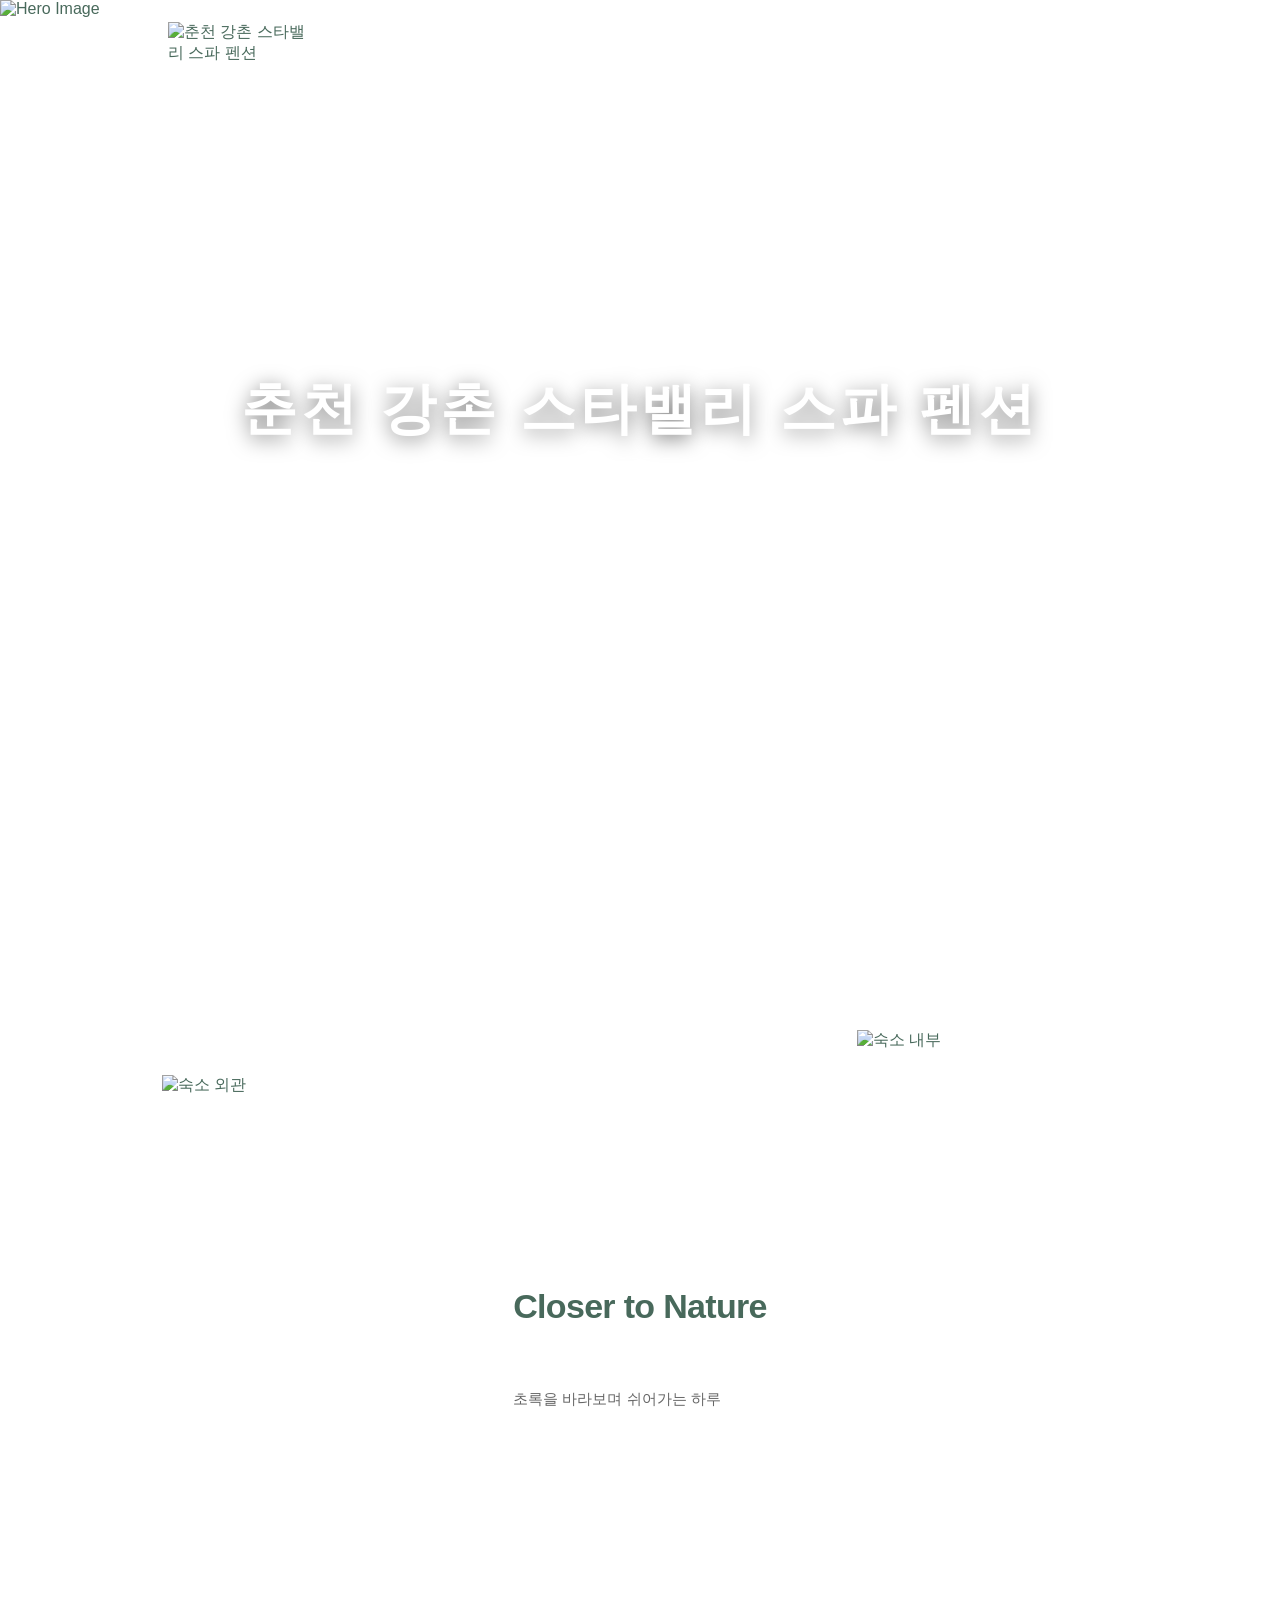
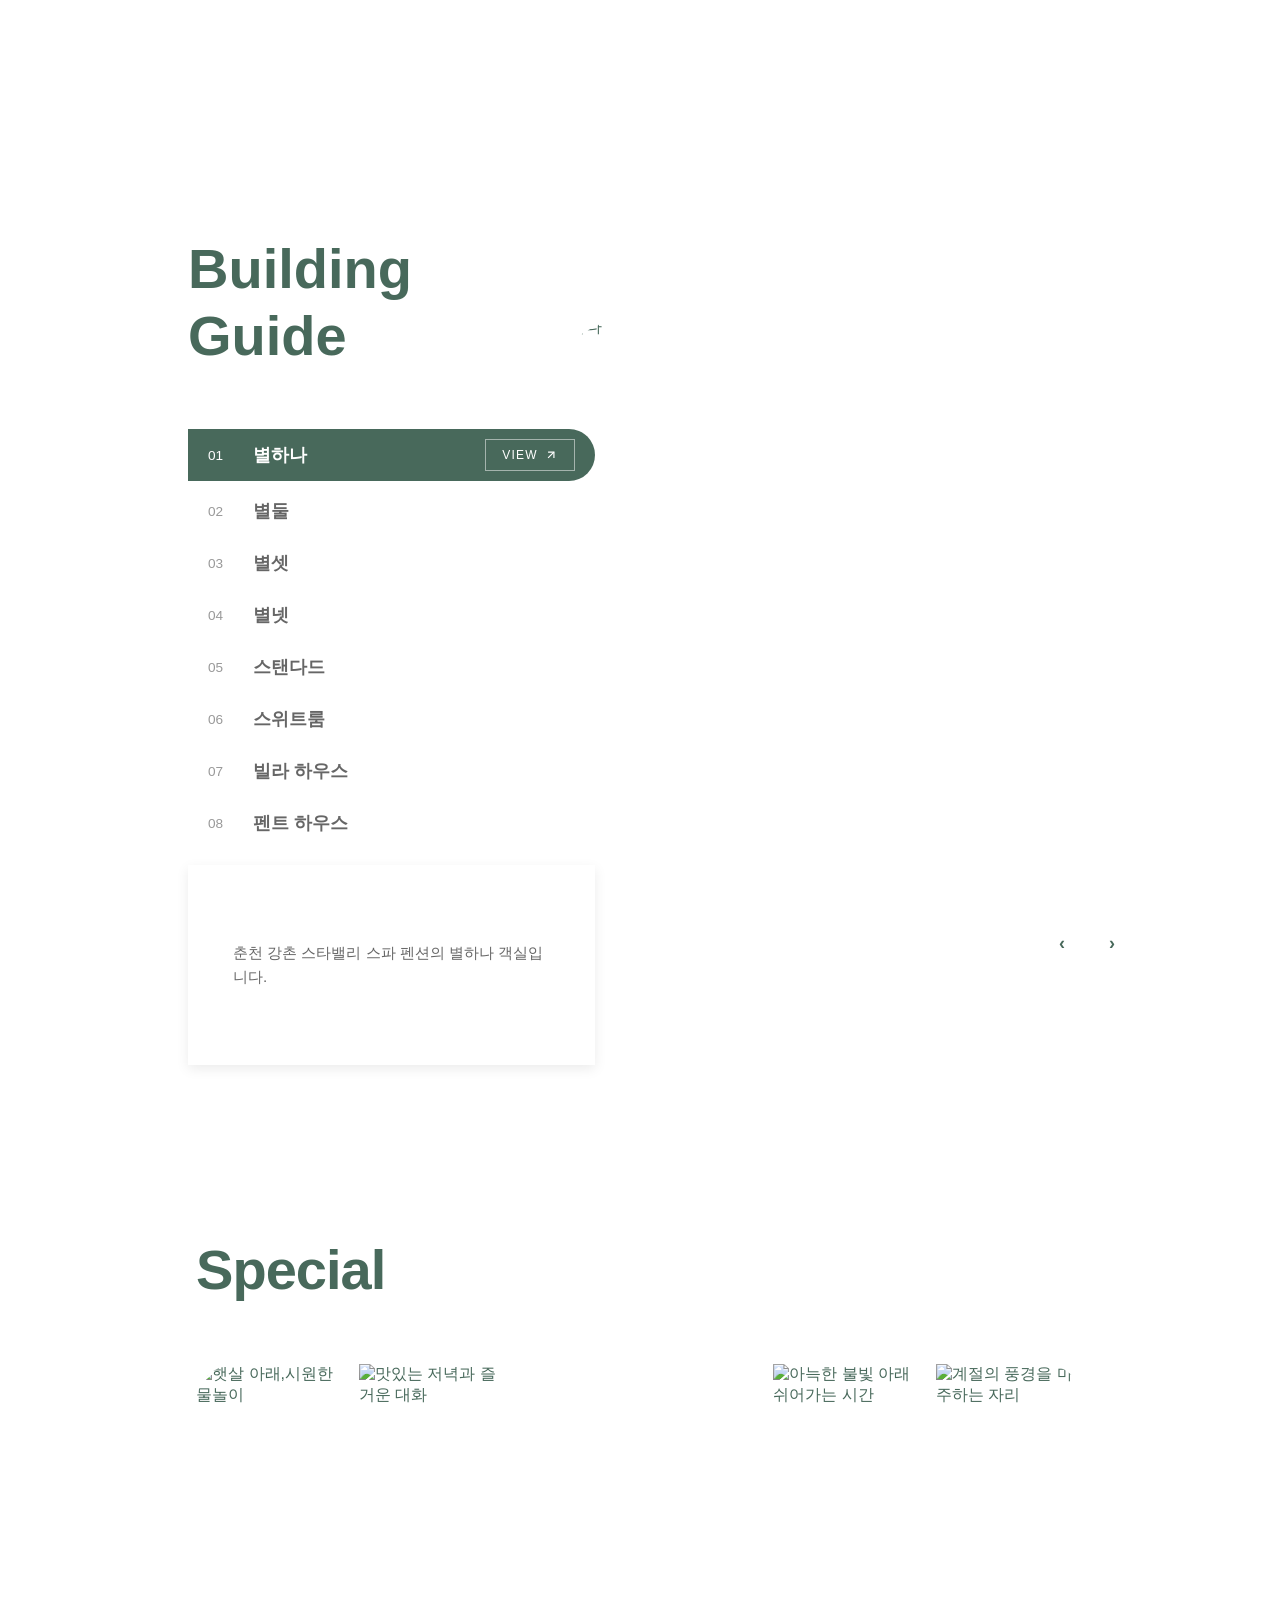
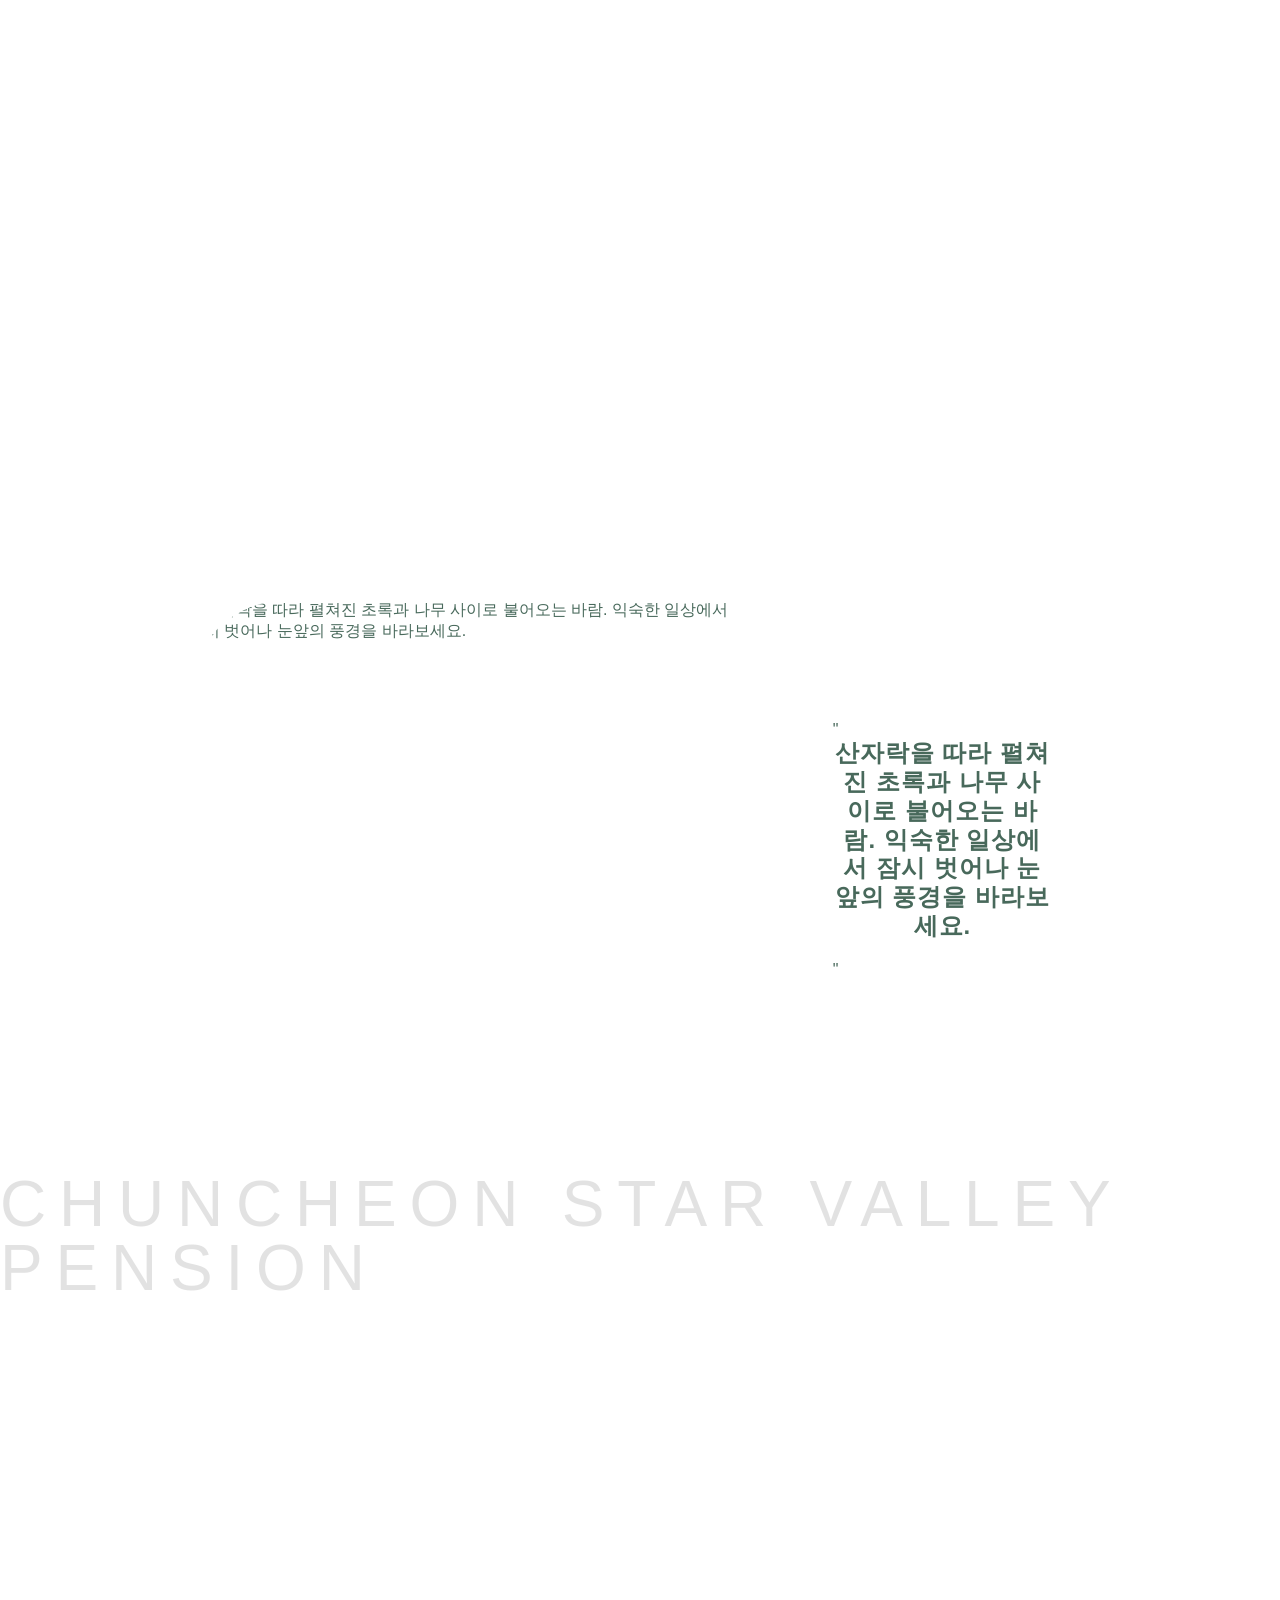
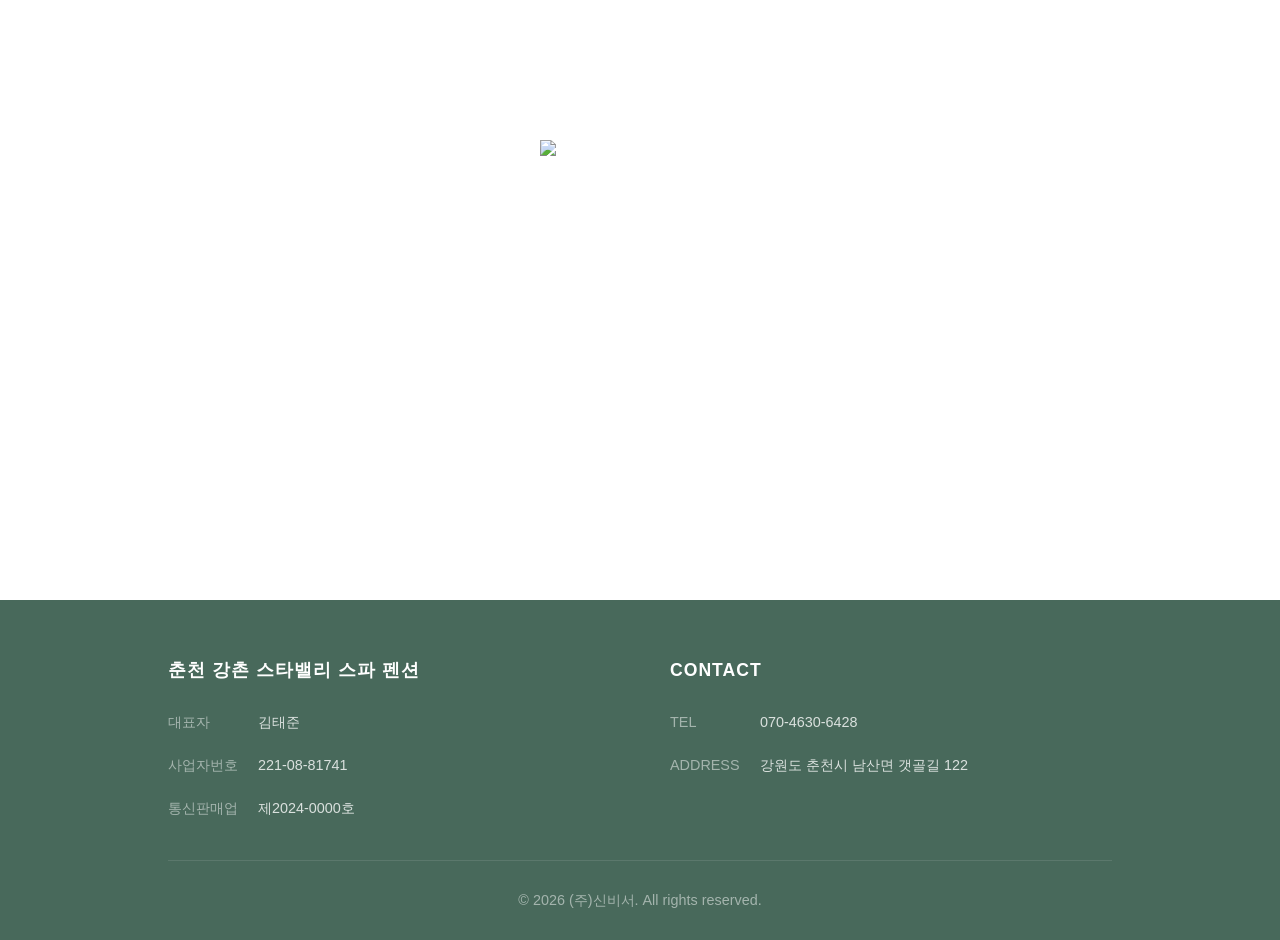
==== commit 42e20d27: "Update template code and site data" ====
--- a/index.html
+++ b/index.html
@@ -3,8 +3,8 @@
 <head>
     <meta charset="UTF-8">
     <meta name="viewport" content="width=device-width, initial-scale=1.0">
-    <title>춘천 강촌 스타밸리 펜션 - 홈</title>
-    <meta name="description" content="넓은 야외 수영장과 독채 바베큐 시설을 갖추어, 가족이나 연인, 단체 모임 모두가 유로운 휴식을 즐길 수 있는 강촌 휴양 펜션, 춘천 강촌스타">
+    <title>춘천 강촌 스타밸리 스파 펜션 - 홈</title>
+    <meta name="description" content="야외 수영장과 바베큐 시설을 갖추어, 가족이나 연인, 단체 모임 모두가 여유로운 휴식을 즐길 수 있는 강촌 스파 펜션, 춘천 강촌스타밸리입니다">
     <meta name="keywords" content="">
     <!-- Preload critical resources -->
     <link rel="preload" href="styles/common.css" as="style">
@@ -18,17 +18,18 @@
 
   <!-- Open Graph Meta Tags for Social Media -->
   <meta property="og:type" content="website" />
-  <meta property="og:title" content="춘천 강촌 스타밸리 펜션 - 홈" />
-  <meta property="og:description" content="넓은 야외 수영장과 독채 바베큐 시설을 갖추어, 가족이나 연인, 단체 모임 모두가 유로운 휴식을 즐길 수 있는 강촌 휴양 펜션, 춘천 강촌스타" />
+  <meta property="og:title" content="춘천 강촌 스타밸리 스파 펜션 - 홈" />
+  <meta property="og:description" content="야외 수영장과 바베큐 시설을 갖추어, 가족이나 연인, 단체 모임 모두가 여유로운 휴식을 즐길 수 있는 강촌 스파 펜션, 춘천 강촌스타밸리입니다" />
   <meta property="og:image" content="https://bookingplay-media.s3.amazonaws.com/item_images/2026/10/29/dr4b1Txm3DKJ.jpg" />
   <meta property="og:url" content="https://starvalley.kr" />
 
   <!-- Twitter Card Meta Tags -->
   <meta name="twitter:card" content="summary_large_image" />
-  <meta name="twitter:title" content="춘천 강촌 스타밸리 펜션 - 홈" />
-  <meta name="twitter:description" content="넓은 야외 수영장과 독채 바베큐 시설을 갖추어, 가족이나 연인, 단체 모임 모두가 유로운 휴식을 즐길 수 있는 강촌 휴양 펜션, 춘천 강촌스타" />
+  <meta name="twitter:title" content="춘천 강촌 스타밸리 스파 펜션 - 홈" />
+  <meta name="twitter:description" content="야외 수영장과 바베큐 시설을 갖추어, 가족이나 연인, 단체 모임 모두가 여유로운 휴식을 즐길 수 있는 강촌 스파 펜션, 춘천 강촌스타밸리입니다" />
   <meta name="twitter:image" content="https://bookingplay-media.s3.amazonaws.com/item_images/2026/10/29/dr4b1Txm3DKJ.jpg" />
-  <meta name="naver-site-verification" content="297ee3b258ca4d5e7b460227dcd4e151d84960c4" />
+  <meta name="naver-site-verification" content="c96fcacaefe3a3ff6eeffb7740a751532bba3b69" />
+  <meta name="google-site-verification" content="yL6wZO0kJ1NnapmOnEWWAzulMH-c_ZcTayMKs8hxOVQ" />
 </head>
 <body>
     <!-- Include Header -->
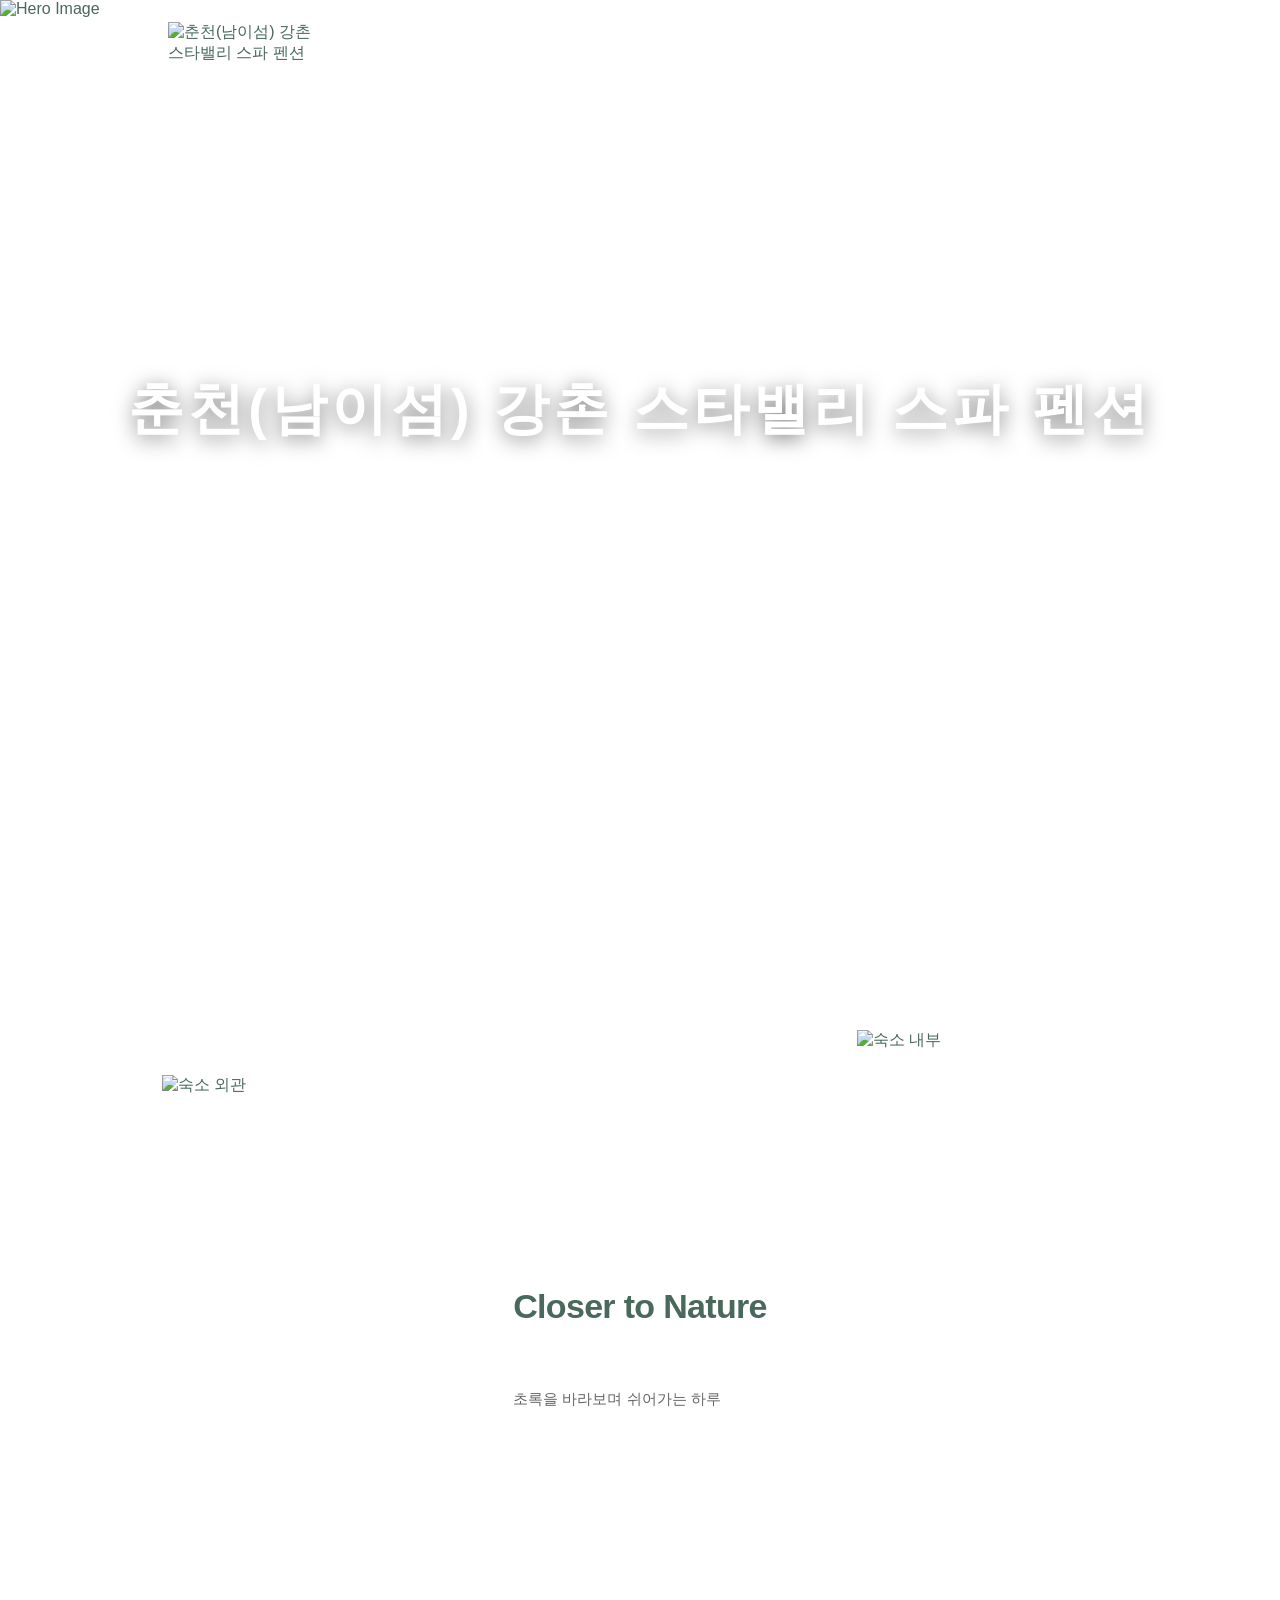
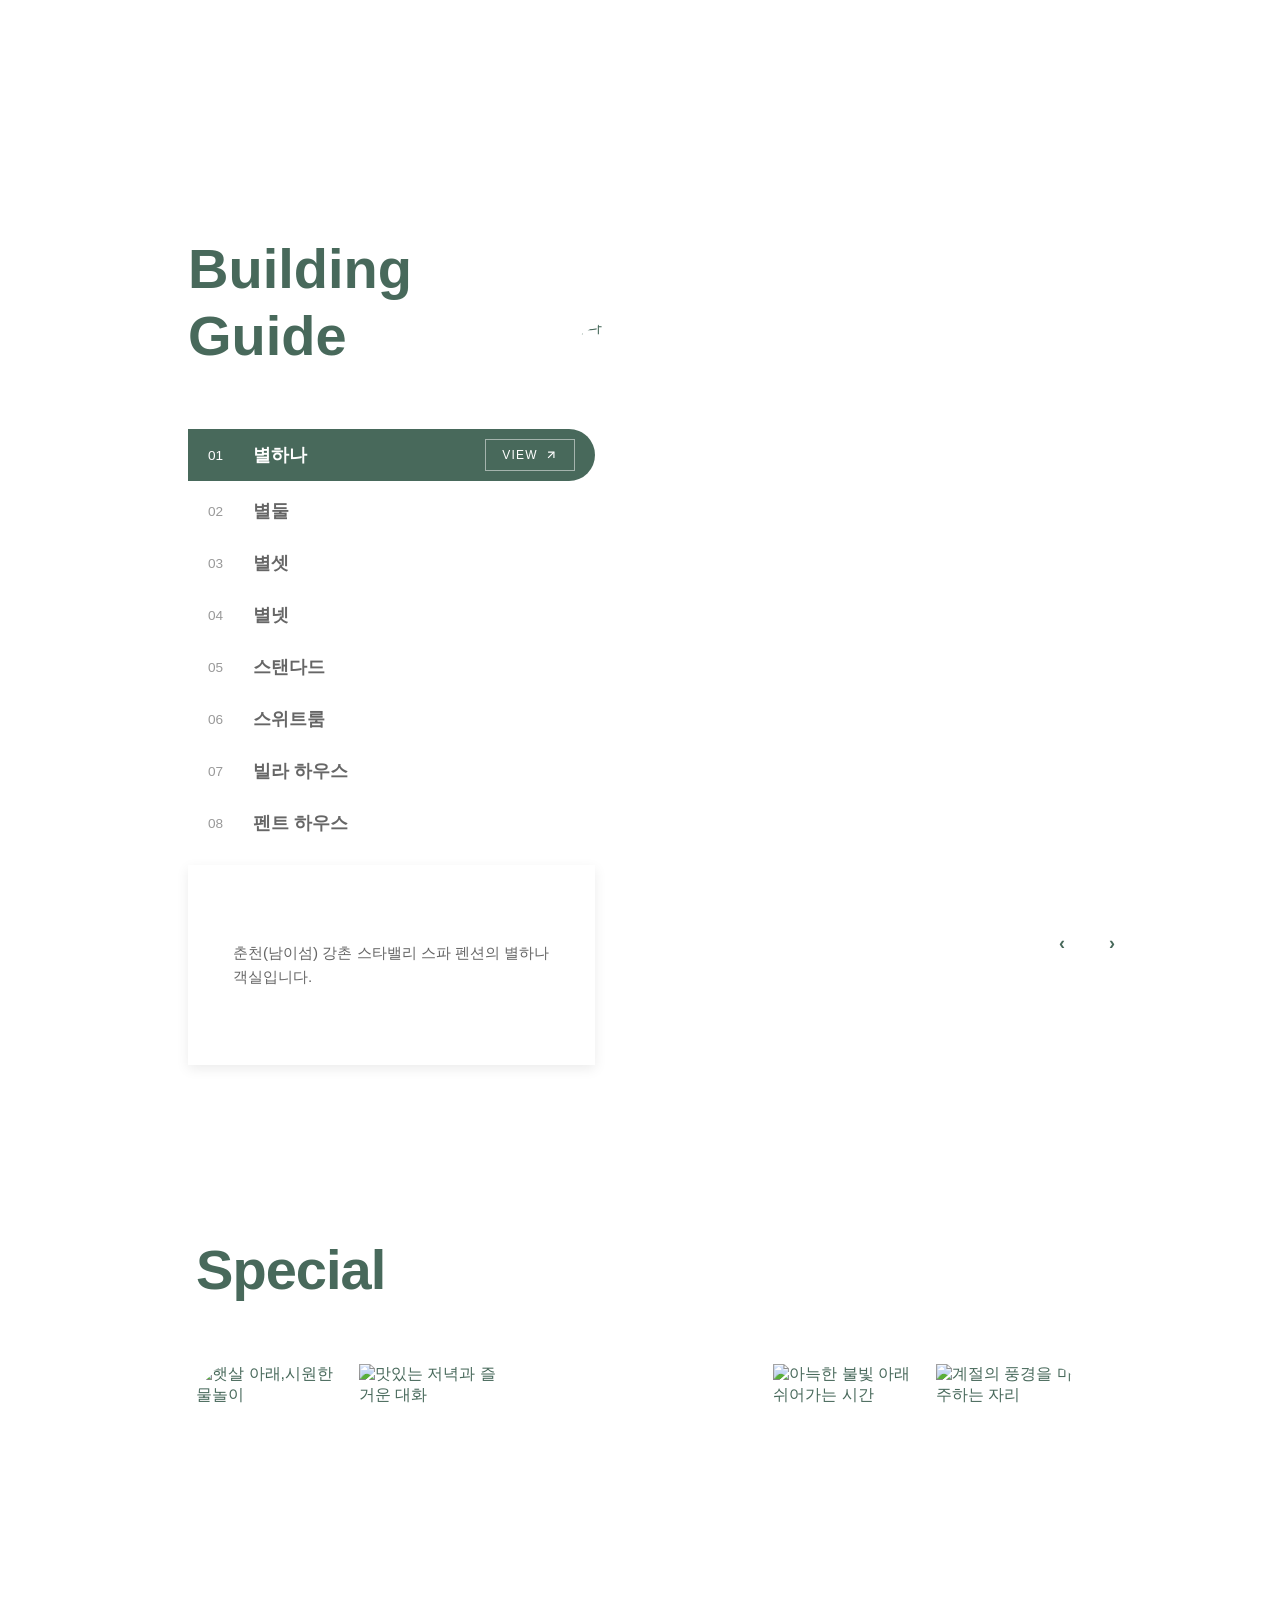
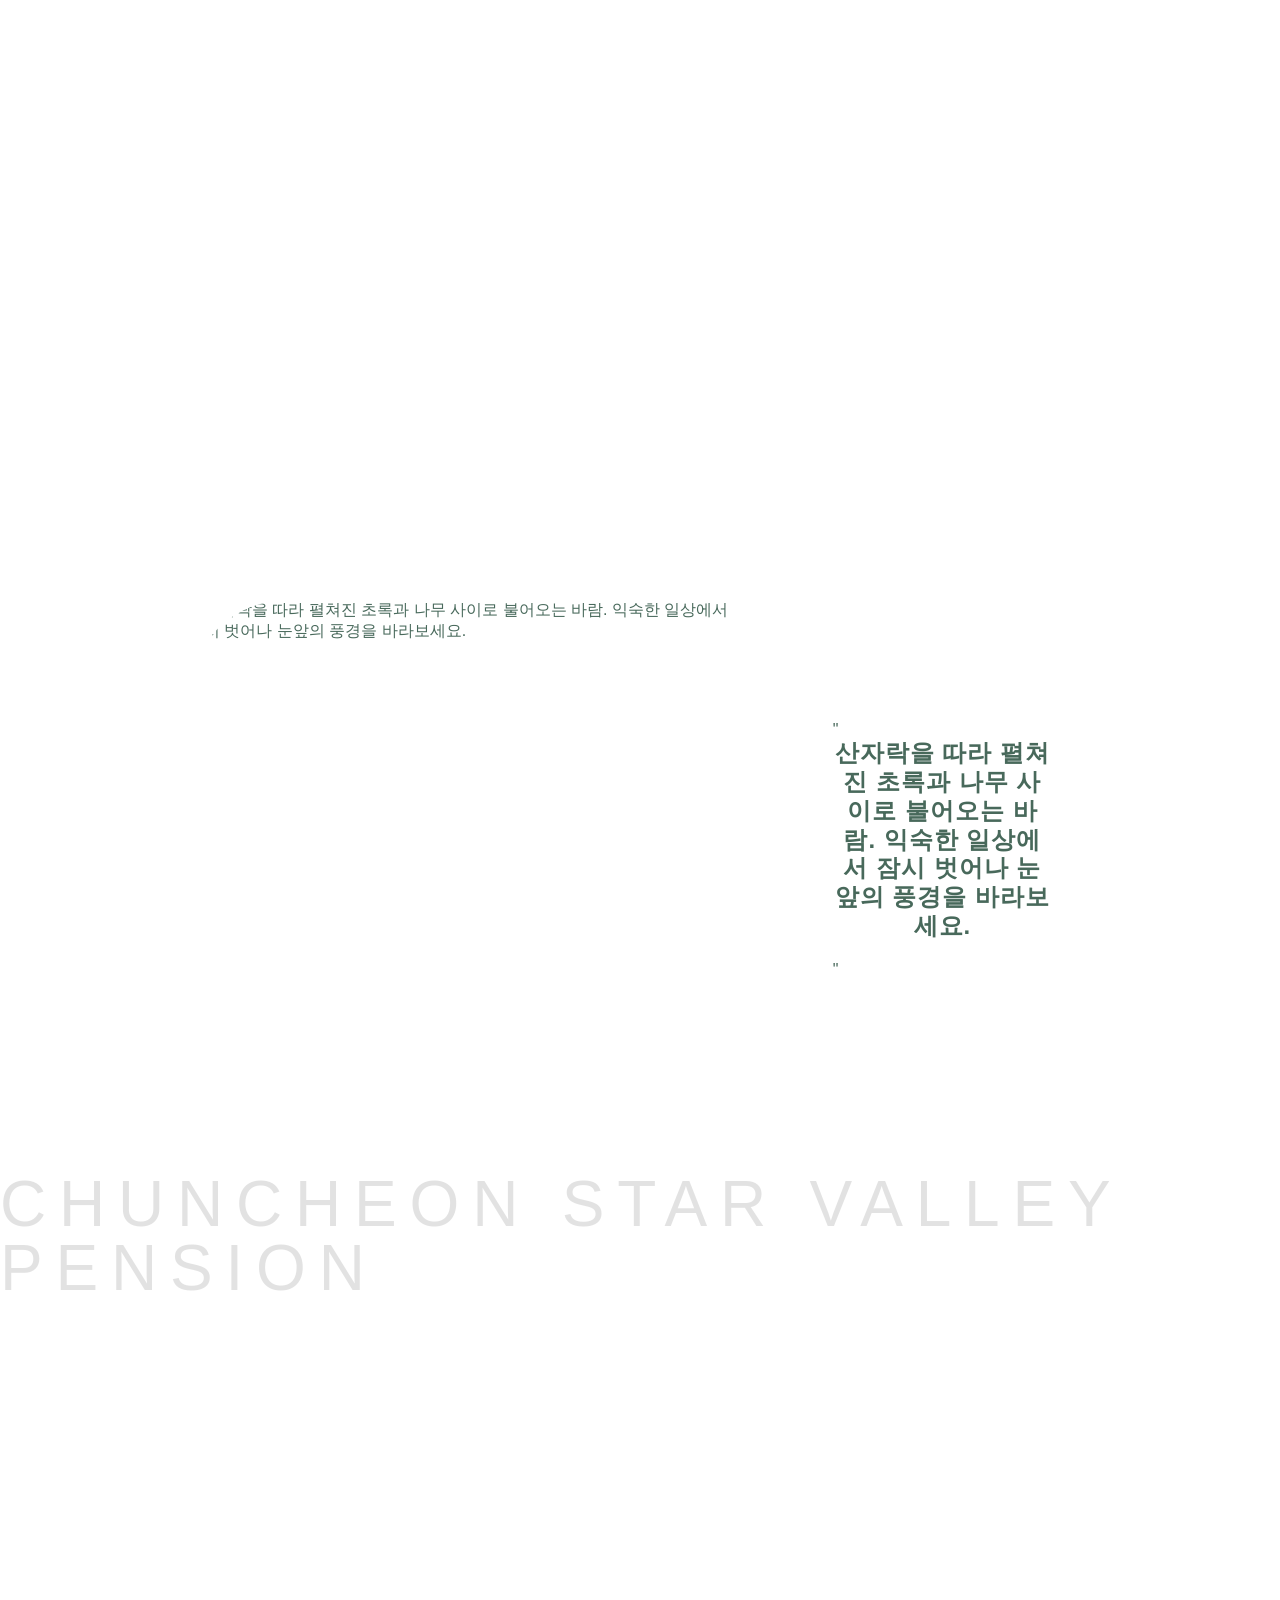
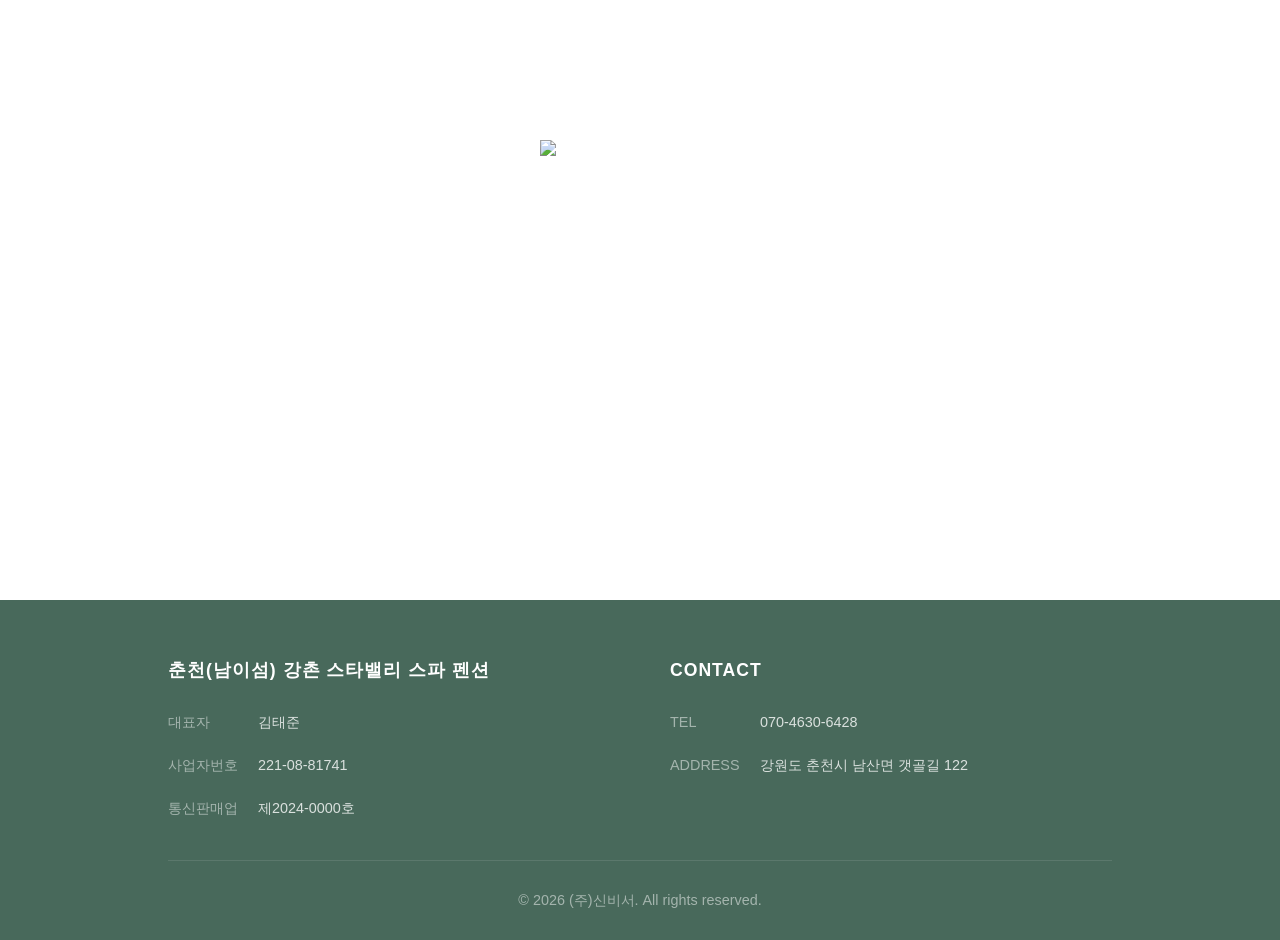
==== commit 06b567e3: "Update template code and site data" ====
--- a/index.html
+++ b/index.html
@@ -3,7 +3,7 @@
 <head>
     <meta charset="UTF-8">
     <meta name="viewport" content="width=device-width, initial-scale=1.0">
-    <title>춘천 강촌 스타밸리 스파 펜션 - 홈</title>
+    <title>춘천(남이섬) 강촌 스타밸리 스파 펜션 - 홈</title>
     <meta name="description" content="야외 수영장과 바베큐 시설을 갖추어, 가족이나 연인, 단체 모임 모두가 여유로운 휴식을 즐길 수 있는 강촌 스파 펜션, 춘천 강촌스타밸리입니다">
     <meta name="keywords" content="">
     <!-- Preload critical resources -->
@@ -18,14 +18,14 @@
 
   <!-- Open Graph Meta Tags for Social Media -->
   <meta property="og:type" content="website" />
-  <meta property="og:title" content="춘천 강촌 스타밸리 스파 펜션 - 홈" />
+  <meta property="og:title" content="춘천(남이섬) 강촌 스타밸리 스파 펜션 - 홈" />
   <meta property="og:description" content="야외 수영장과 바베큐 시설을 갖추어, 가족이나 연인, 단체 모임 모두가 여유로운 휴식을 즐길 수 있는 강촌 스파 펜션, 춘천 강촌스타밸리입니다" />
   <meta property="og:image" content="https://bookingplay-media.s3.amazonaws.com/item_images/2026/10/29/dr4b1Txm3DKJ.jpg" />
   <meta property="og:url" content="https://starvalley.kr" />
 
   <!-- Twitter Card Meta Tags -->
   <meta name="twitter:card" content="summary_large_image" />
-  <meta name="twitter:title" content="춘천 강촌 스타밸리 스파 펜션 - 홈" />
+  <meta name="twitter:title" content="춘천(남이섬) 강촌 스타밸리 스파 펜션 - 홈" />
   <meta name="twitter:description" content="야외 수영장과 바베큐 시설을 갖추어, 가족이나 연인, 단체 모임 모두가 여유로운 휴식을 즐길 수 있는 강촌 스파 펜션, 춘천 강촌스타밸리입니다" />
   <meta name="twitter:image" content="https://bookingplay-media.s3.amazonaws.com/item_images/2026/10/29/dr4b1Txm3DKJ.jpg" />
   <meta name="naver-site-verification" content="c96fcacaefe3a3ff6eeffb7740a751532bba3b69" />
